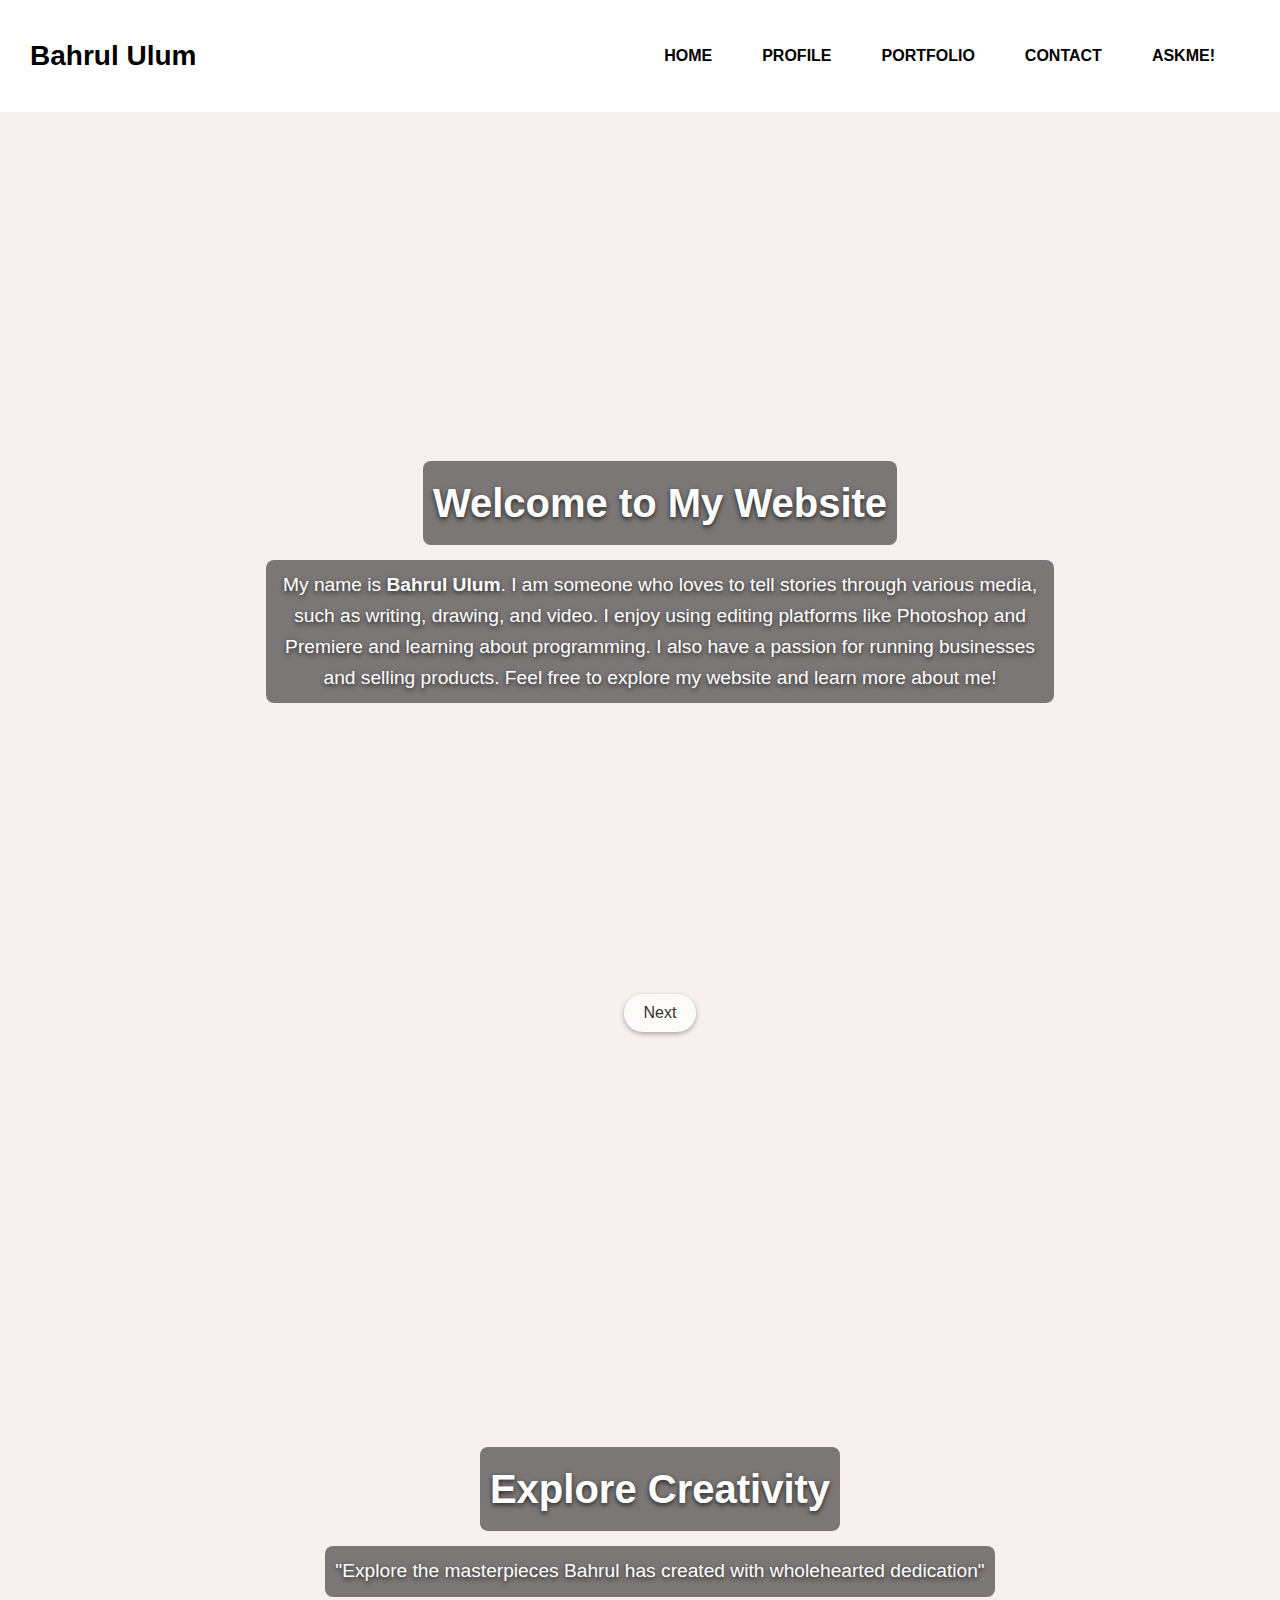
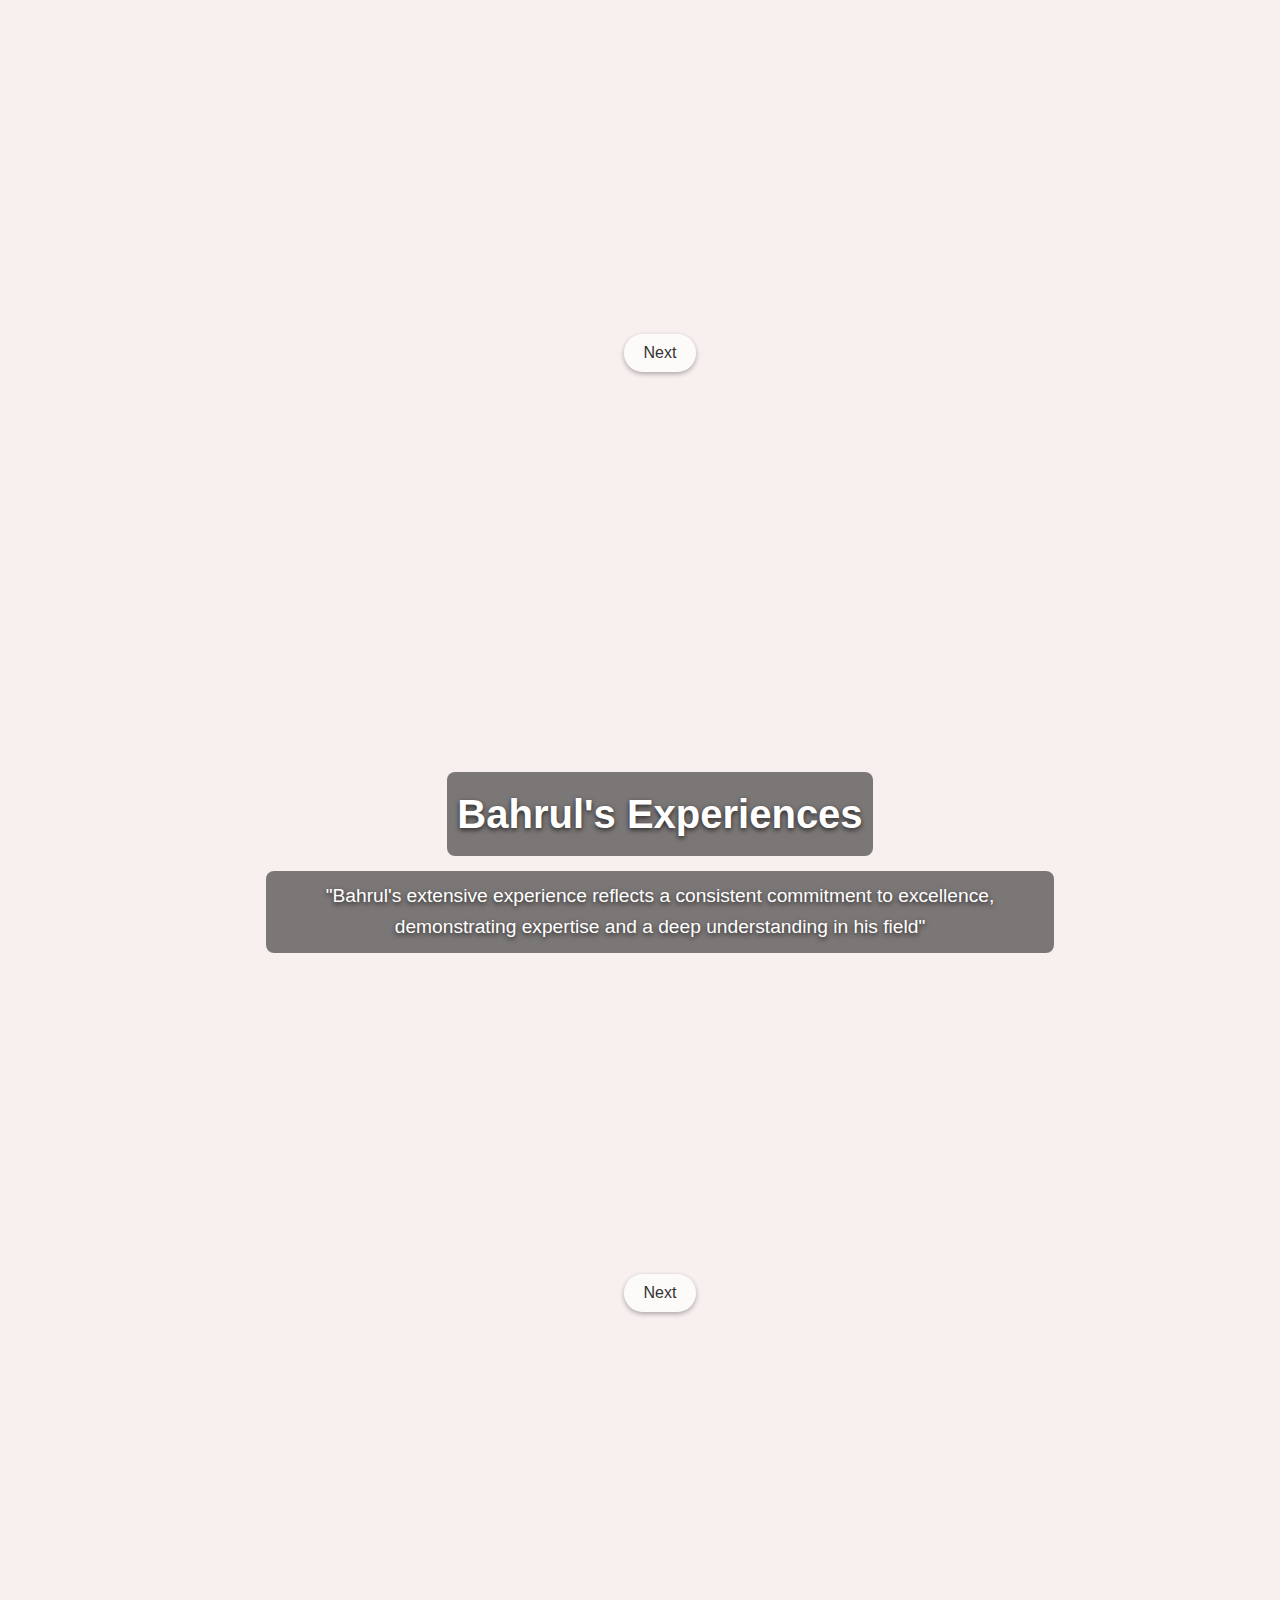
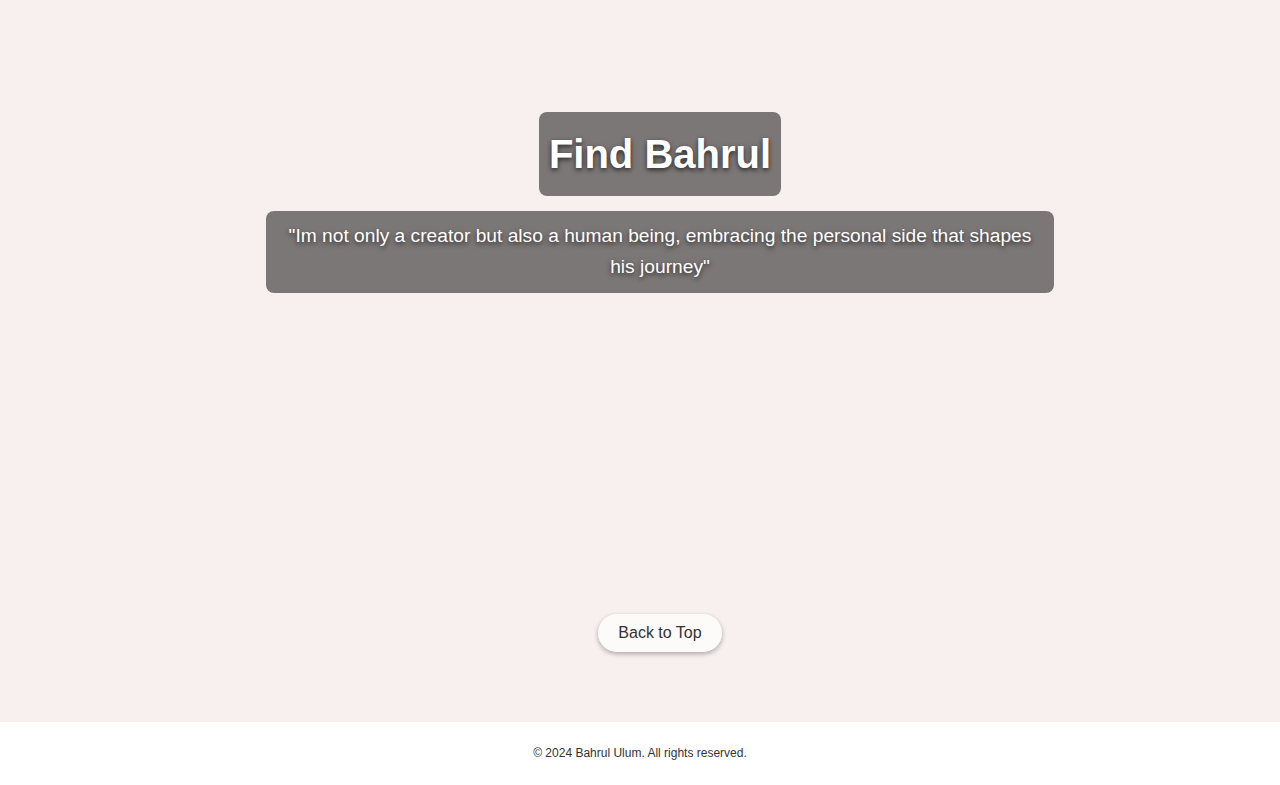
==== index.html @ dfc66810 "Add files via upload" ====
<!DOCTYPE html>
<html lang="en">
<head>
    <meta charset="UTF-8">
    <meta name="viewport" content="width=device-width, initial-scale=1.0">
    <title>Home - Bahrul</title>
    <link rel="stylesheet" href="style.css">
    <style>
        /* Tambahan CSS */
        body {
            margin: 0;
            font-family: Arial, sans-serif;
        }

        .background-section {
            height: 100vh;
            width: 100%;
            background-size: cover;
            background-position: center;
            display: flex;
            flex-direction: column;
            justify-content: center;
            align-items: center;
            color: white;
            text-shadow: 0 2px 5px rgba(0, 0, 0, 0.7);
            position: relative;
            transition: background 1s ease-in-out;
        }

        .background-section h2, 
        .background-section p {
            margin: 0;
            padding: 10px;
            background: rgba(0, 0, 0, 0.5);
            border-radius: 8px;
        }

        .background-section h2 {
            font-size: 2.5rem;
            margin-bottom: 15px;
            animation: fadeIn 2s ease-in-out;
        }

        .background-section p {
            font-size: 1.2rem;
            max-width: 60%;
            text-align: center;
            animation: fadeIn 2.5s ease-in-out;
        }

        .background-section:hover {
            transform: scale(1.02);
        }

        /* Tombol scroll */
        .scroll-button {
            position: absolute;
            bottom: 20px;
            background: rgba(255, 255, 255, 0.7);
            color: #333;
            border: none;
            border-radius: 50px;
            padding: 10px 20px;
            font-size: 1rem;
            cursor: pointer;
            box-shadow: 0 2px 5px rgba(0, 0, 0, 0.3);
            transition: background 0.3s ease;
        }

        .scroll-button:hover {
            background: #333;
            color: white;
        }

        @keyframes fadeIn {
            from {
                opacity: 0;
                transform: translateY(-20px);
            }
            to {
                opacity: 1;
                transform: translateY(0);
            }
        }
    </style>
</head>
<body>
    <header>
        <nav class="navbar">
            <div class="navbar-left">
                <h1>Bahrul Ulum</h1>
            </div>
            <div class="navbar-right">
                <ul>
                    <li><a href="home.html">Home</a></li>
                    <li><a href="profile.html">Profile</a></li>
                    <li><a href="portfolio.html">Portfolio</a></li>
                    <li><a href="contact.html">Contact</a></li>
                    <li><a href="askme.html">AskMe!</a></li>
                </ul>
            </div>
        </nav>
    </header>
    <main>
        <section class="background-section" style="background-image: url('bahan/home/home2.jpg');">
            <h2>Welcome to My Website</h2>
            <p>My name is <strong>Bahrul Ulum</strong>. I am someone who loves to tell stories through various media, such as writing, drawing, and video. I enjoy using editing platforms like Photoshop and Premiere and learning about programming. I also have a passion for running businesses and selling products. Feel free to explore my website and learn more about me!</p>
            <button class="scroll-button" onclick="scrollToNext(1)">Next</button>
        </section>
        <section class="background-section" style="background-image: url('bahan/home/home1.jpg');">
            <h2><a href="portfolio.html" style="color: white; text-decoration: none;">Explore Creativity</a></h2>
            <p>"Explore the masterpieces Bahrul has created with wholehearted dedication"</p>
            <button class="scroll-button" onclick="scrollToNext(2)">Next</button>
        </section>
        <section class="background-section" style="background-image: url('bahan/home/home3.jpg');">
            <h2><a href="profile.html" style="color: white; text-decoration: none;">Bahrul's Experiences</a></h2>
            <p>"Bahrul's extensive experience reflects a consistent commitment to excellence, demonstrating expertise and a deep understanding in his field"</p>
            <button class="scroll-button" onclick="scrollToNext(3)">Next</button>
        </section>
        <section class="background-section" style="background-image: url('bahan/home/home4.jpg');">
            <h2><a href="contact.html" style="color: white; text-decoration: none;">Find Bahrul</a></h2>
            <p>"Im not only a creator but also a human being, embracing the personal side that shapes his journey"</p>
            <button class="scroll-button" onclick="scrollToNext(0)">Back to Top</button>
        </section>
    </main>
    
    </main>
    <footer>
        <p>&copy; 2024 Bahrul Ulum. All rights reserved.</p>
    </footer>

    <script>
        // Fungsi untuk scrolling antar section
        function scrollToNext(index) {
            const sections = document.querySelectorAll('.background-section');
            if (index < sections.length) {
                sections[index].scrollIntoView({ behavior: 'smooth' });
            } else {
                sections[0].scrollIntoView({ behavior: 'smooth' });
            }
        }
    </script>
</body>
</html>
---- style.css ----
/* Global Styles */
body {
    font-family: 'Poppins', sans-serif;
    margin: 0;
    padding: 0;
    background-color: #f8efef;
    color: rgb(0, 0, 0);
    line-height: 1.6;
}

/* Link styles */
a {
    text-decoration: none;
    color: #F1C40F;
}

a:hover {
    text-decoration: underline;
}

/* Navbar Styles */
.navbar {
    display: flex;
    justify-content: space-between;
    align-items: center;
    padding: 15px 30px;
    background-color: #ffffff;
    
    position: sticky;
    top: 0;
    z-index: 1000;
}

.navbar-left h1 {
    font-size: 28px;
    font-weight: bold;
    color: black;
}

/* Horizontal Navbar */
.navbar-right ul {
    display: flex; /* Makes the list horizontal */
    list-style: none; /* Removes the bullet points */
    padding: 0;
    margin: 0;
}

.navbar-right ul li {
    margin-right: 20px; /* Space between the links */
}

.navbar-right ul li a {
    font-size: 16px;
    font-weight: 600;
    color: black;
    text-transform: uppercase;
    padding: 10px 15px;
    border-radius: 5px;
    transition: background-color 0.3s, color 0.3s;
}

.navbar-right ul li a:hover {
    background-color: #F1C40F;
    color: #2C3E50;
}

/* Home Page Styles */
.home {
    padding: 50px 20px;
    text-align: center; 
}

.home h2 {
    color: #FFD700;
    font-size: 36px;
}

.home p {
    font-size: 18px;
    color: white;
    margin: 70px 0;
}

/* Profile Page Styles */
.profile {
    max-width: 800px;
    margin: 50px auto;
    background-color: #f6efef;
    padding: 30px;
    border-radius: 10px;
    text-align: left; /* Teks tetap rata kiri untuk informasi */
}

.profile h2 {
    text-align: center; /* Memusatkan judul Curriculum Vitae */
    color: #000000;
    margin-bottom: 20px;
}

.profile .info {
    color: white;
    font-size: 18px;
    margin-bottom: 15px;
}

/* Gambar Profil */
.profile img {
    display: block;        /* Menjadikan gambar sebagai elemen blok */
    margin: 0 300px;        /* Memusatkan gambar secara horizontal */
}


.portfolio h2 {
    color: #000000;
    font-size: 36px;
}

/* Contact Page Styles */
.contact {
    max-width: 500px;
    margin: 50px Auto;
    padding: 10px;
    background-color: #f6efef;
    border-radius: 10px;
    
}

.contact h2 {
    text-align: center;
    color: #000000;
    margin-bottom: 10px;
}

.contact a {
    display: block;
    text-align: top;
    color: #000000;
    margin: 15px 0;
    font-size: 18px;
}

/* AskMe Page Styles */
.askme {
    max-width: 600px;
    margin: 50px auto;
    padding: 30px;
    background-color: #ffffff;
    border-radius: 10px;
    box-shadow: 0 4px 10px rgba(0, 0, 0, 0.3);
}

.askme h2 {
    text-align: center;
    color: #000000;
    margin-bottom: 20px;
}

.askme form {
    display: flex;
    flex-direction: column;
    gap: 20px;
}

.askme input,
.askme textarea {
    padding: 15px;
    font-size: 16px;
    border: 2px solid #2C3E50;
    border-radius: 5px;
}

.askme input[type="submit"] {
    background-color: #ffffff;
    color: #2C3E50;
    cursor: pointer;
    border: none;
    padding: 15px;
    font-size: 18px;
    transition: background-color 0.3s, color 0.3s;
}

.askme input[type="submit"]:hover {
    background-color: #8E44AD;
    color: white;
}

/* Style untuk setiap section dengan background */
.background-section {
    height: 100vh; /* Setiap section memenuhi tinggi layar */
    background-size: cover; /* Gambar menyesuaikan ukuran */
    background-position: center; /* Fokus pada tengah gambar */
    background-repeat: no-repeat; /* Jangan ulangi gambar */
    display: flex;
    flex-direction: column;
    justify-content: center; /* Posisikan teks di tengah vertikal */
    align-items: center; /* Posisikan teks di tengah horizontal */
    color: white; /* Warna teks putih agar kontras */
    text-shadow: 2px 2px 4px rgba(0, 0, 0, 0.8); /* Tambahkan efek bayangan pada teks */
    padding: 20px;
    text-align: center;
}

.background-section h2 {
    font-size: 2.5rem;
    margin-bottom: 1rem;
}

.background-section p {
    font-size: 1.2rem;
    max-width: 800px; /* Batasi lebar teks agar rapi */
    margin: 0 auto;
}

.background-section h2 a:hover {
    color: #ffd700; /* Warna kuning keemasan */
    text-shadow: 0 0 30px rgba(0, 64, 255, 0.8);
}

/* Photoshop Folder Button */
.folder {
    display: inline-block;
    position: relative;
    width: 200px; /* Ukuran tombol tetap */
    height: 200px;
    margin: 20px;
    padding: 20px;
    background-color: #f0f0f0;
    border: 2px solid #ccc;
    border-radius: 8px;
    text-align: center;
    overflow: hidden; /* Menyembunyikan elemen yang keluar */
    transition: transform 0.3s;
    cursor: pointer;
}

.folder img {
    width: 100%;
    height: 100%;
    object-fit: cover; /* Mengisi seluruh tombol */
    opacity: 0.7;
}

.folder p {
    position: absolute;
    top: 40%;
    left: 50%;
    transform: translate(-50%, -50%);
    font-size: 18px;
    font-weight: bold;
    color: #fff;
    text-shadow: 2px 2px 4px rgba(0, 0, 0, 0.6); /* Efek bayangan untuk teks */
    transition: color 0.3s, background-color 0.3s;
    padding: 5px 10px;
}

/* Efek Hover pada Teks */
.folder p:hover {
    background-color: rgba(0, 0, 0, 0.8); /* Latar belakang teks berubah saat hover */
    color: #2C3E50; /* Warna teks berubah menjadi gelap */
}
footer {
    position: fixed; /* Memastikan footer tetap di posisi bawah */
    left: 0; /* Posisi di kiri */
    bottom: 0; /* Posisi di bawah */
    width: 100%; /* Lebar penuh */
    background-color: #ffffff; /* Background putih untuk footer */
    text-align: left; /* Teks rata kiri */
    padding: 10px 20px; /* Padding sekitar teks */
    font-size: 14px; /* Ukuran font */
    color: #333; /* Warna teks */
    z-index: 9999; /* Menjaga footer di atas konten lain */
}
footer {
    text-align: center;
    margin: 0;
    padding: 10px 0; /* Mengurangi padding pada footer */
    font-size: 12px; /* Menurunkan ukuran font */
    background-color: #fff; /* Pastikan background footer tetap putih */
    position: relative;
    bottom: 0;
    width: 100%;
}
footer {
    text-align: center;
    margin-top: 50px; /* Memberikan jarak yang lebih banyak antara footer dan konten lainnya */
    padding: 10px 0; /* Padding footer agar lebih kompak */
    font-size: 12px; /* Ukuran font lebih kecil */
    background-color: #fff; /* Warna latar belakang putih */
    width: 100%;
}
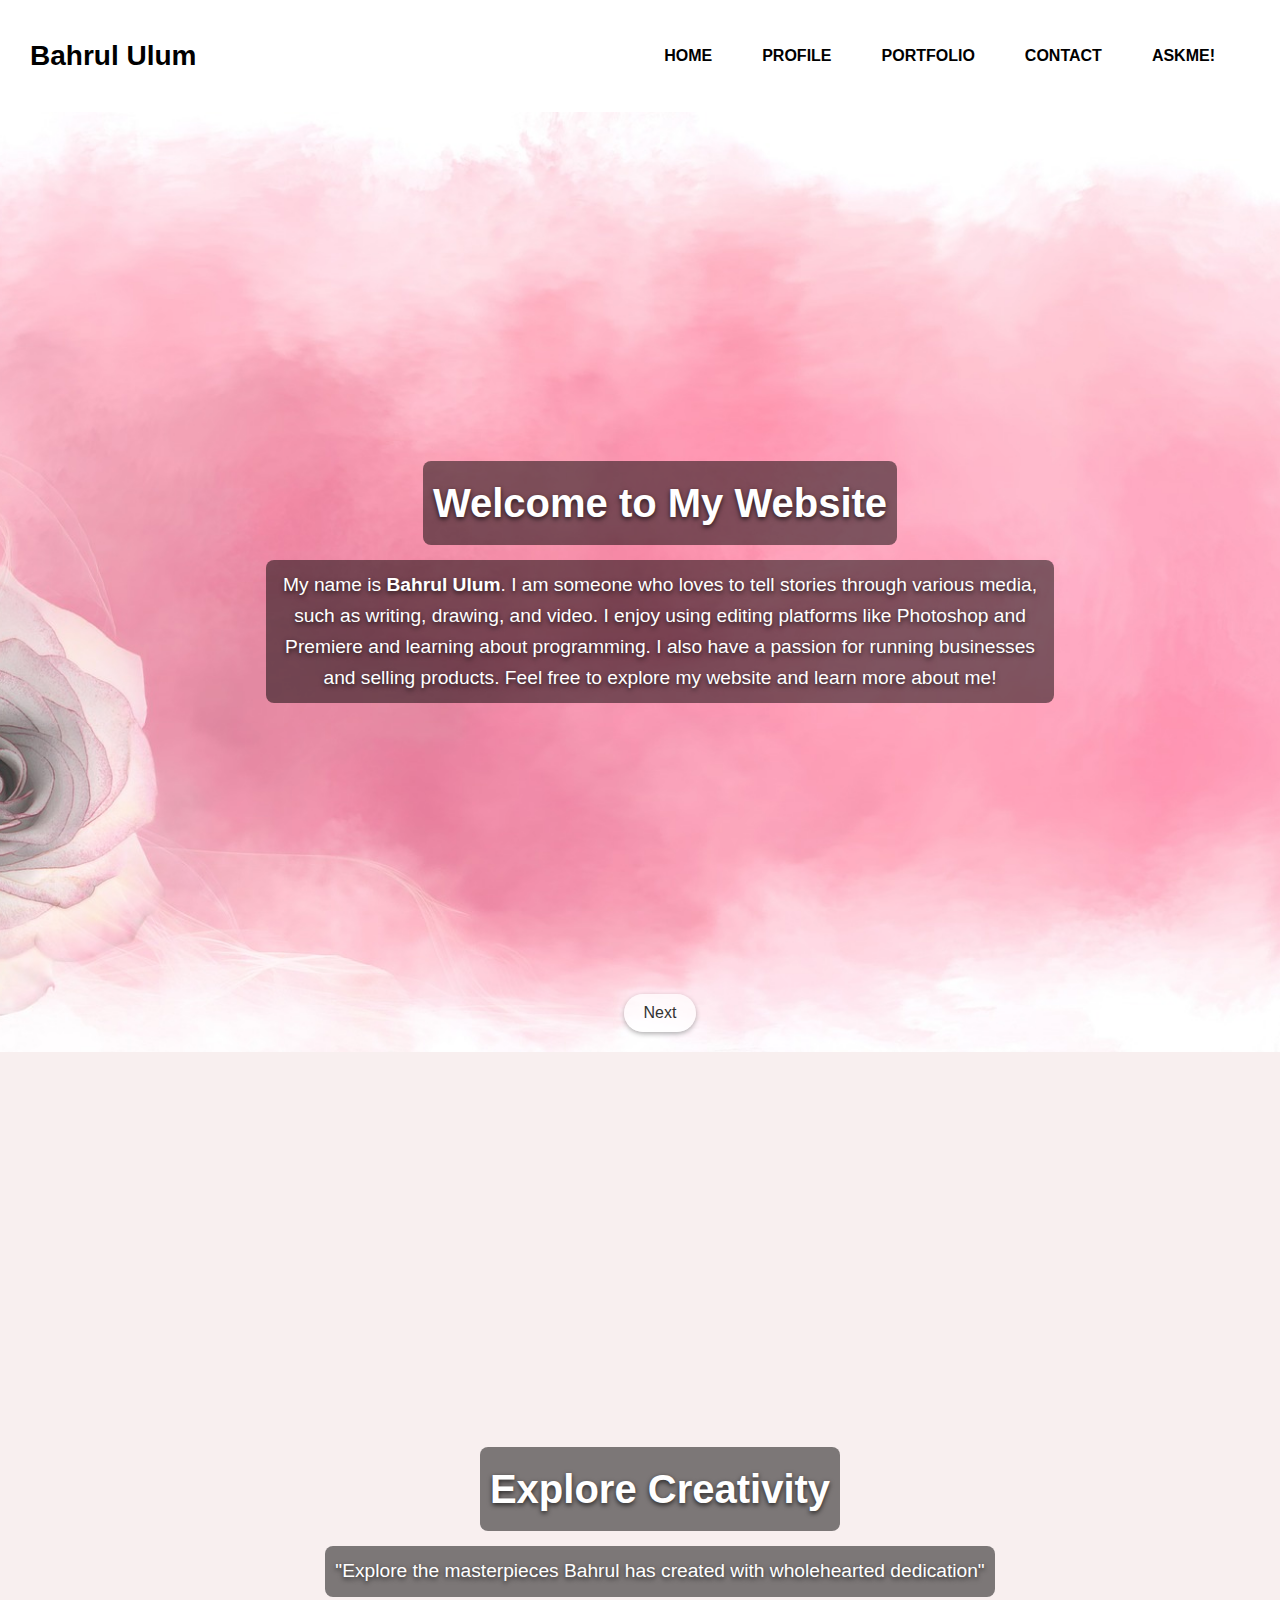
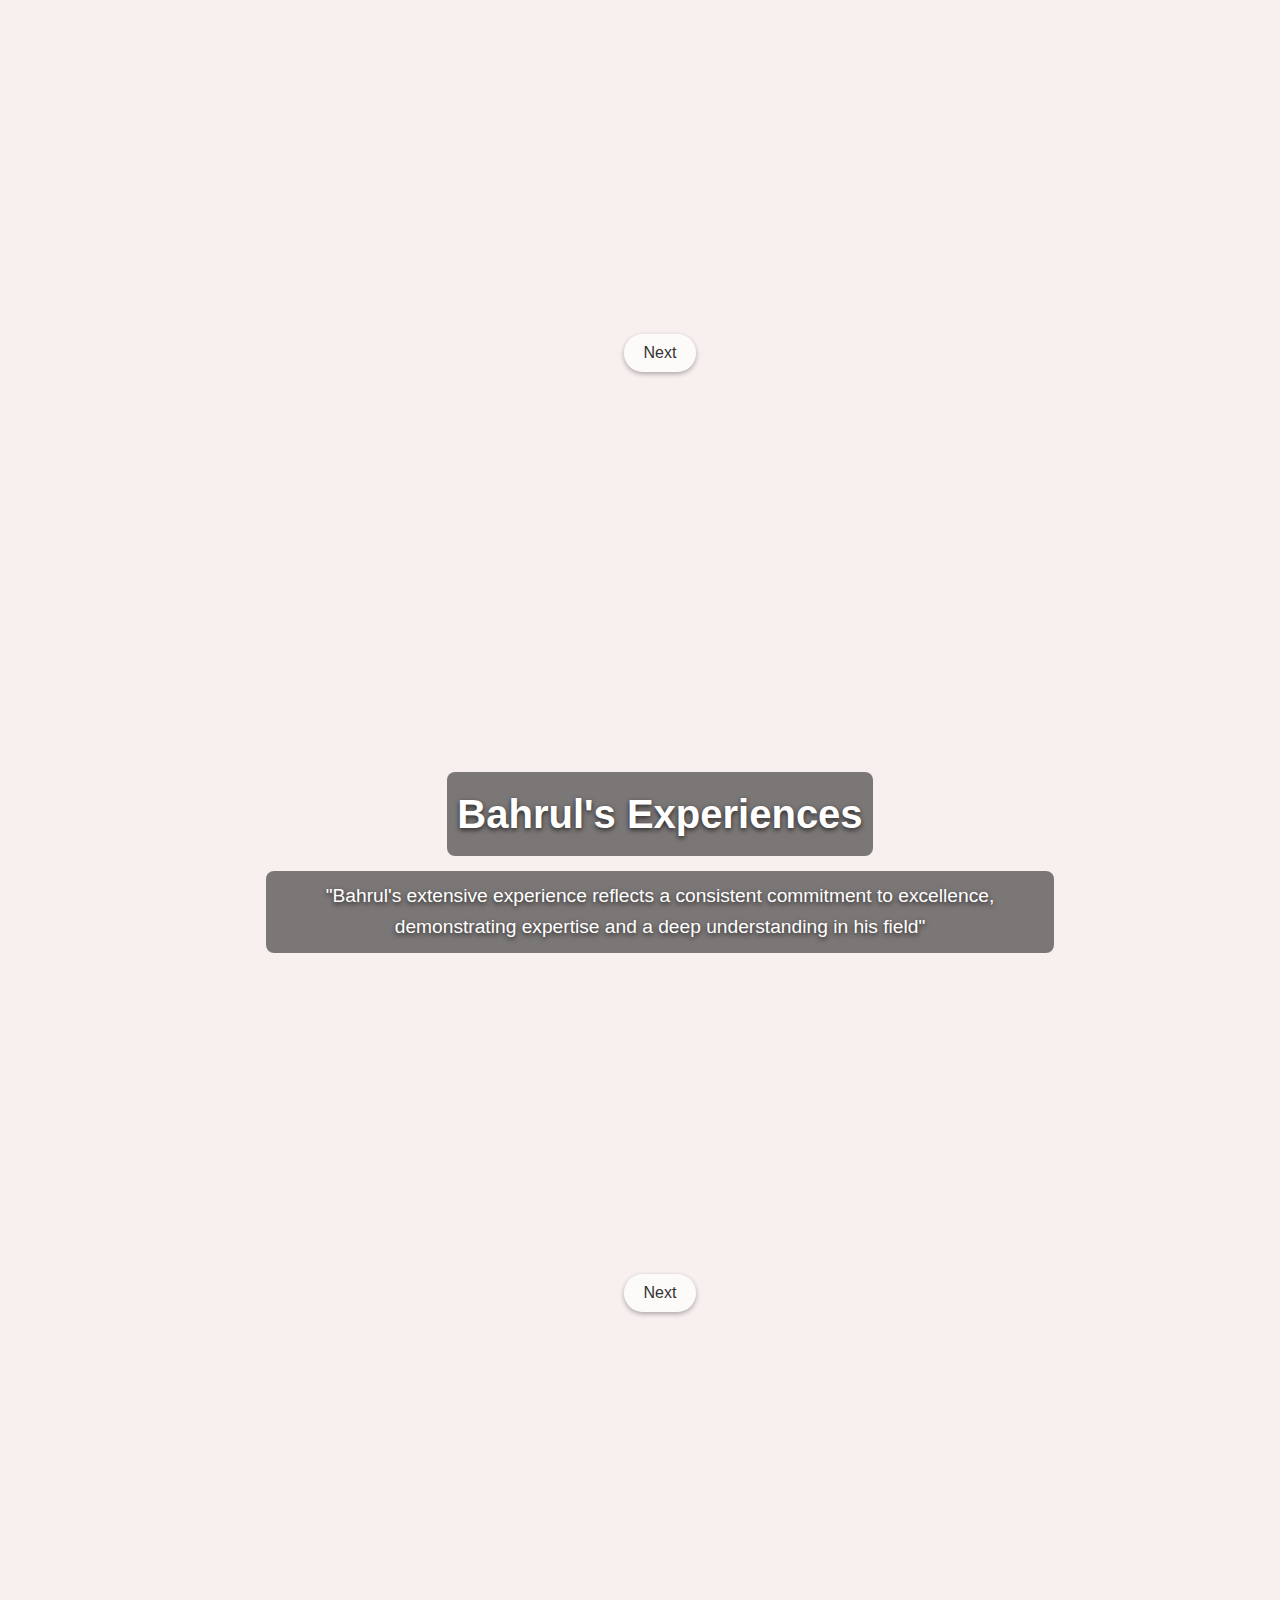
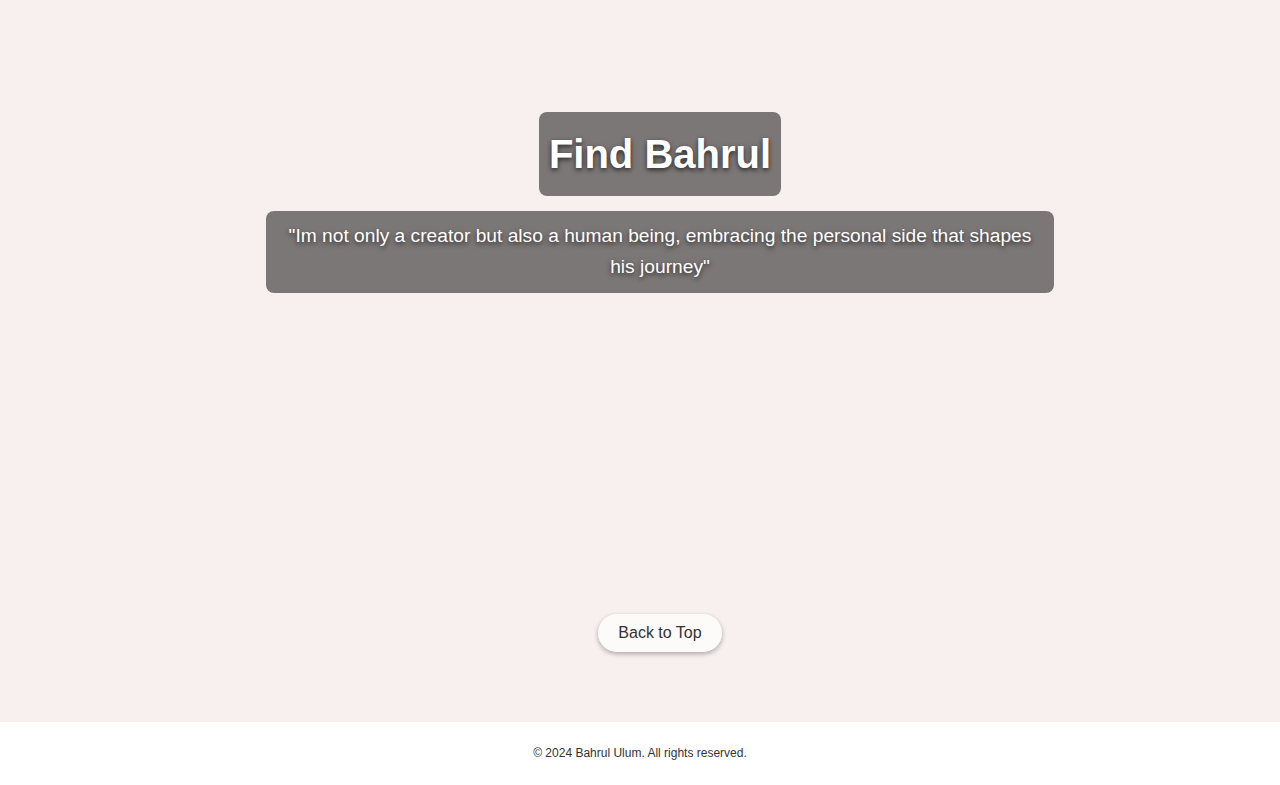
==== commit 635db895: "Initial commit" ====
--- a/index.html
+++ b/index.html
@@ -1,144 +1,144 @@
-<!DOCTYPE html>
-<html lang="en">
-<head>
-    <meta charset="UTF-8">
-    <meta name="viewport" content="width=device-width, initial-scale=1.0">
-    <title>Home - Bahrul</title>
-    <link rel="stylesheet" href="style.css">
-    <style>
-        /* Tambahan CSS */
-        body {
-            margin: 0;
-            font-family: Arial, sans-serif;
-        }
-
-        .background-section {
-            height: 100vh;
-            width: 100%;
-            background-size: cover;
-            background-position: center;
-            display: flex;
-            flex-direction: column;
-            justify-content: center;
-            align-items: center;
-            color: white;
-            text-shadow: 0 2px 5px rgba(0, 0, 0, 0.7);
-            position: relative;
-            transition: background 1s ease-in-out;
-        }
-
-        .background-section h2, 
-        .background-section p {
-            margin: 0;
-            padding: 10px;
-            background: rgba(0, 0, 0, 0.5);
-            border-radius: 8px;
-        }
-
-        .background-section h2 {
-            font-size: 2.5rem;
-            margin-bottom: 15px;
-            animation: fadeIn 2s ease-in-out;
-        }
-
-        .background-section p {
-            font-size: 1.2rem;
-            max-width: 60%;
-            text-align: center;
-            animation: fadeIn 2.5s ease-in-out;
-        }
-
-        .background-section:hover {
-            transform: scale(1.02);
-        }
-
-        /* Tombol scroll */
-        .scroll-button {
-            position: absolute;
-            bottom: 20px;
-            background: rgba(255, 255, 255, 0.7);
-            color: #333;
-            border: none;
-            border-radius: 50px;
-            padding: 10px 20px;
-            font-size: 1rem;
-            cursor: pointer;
-            box-shadow: 0 2px 5px rgba(0, 0, 0, 0.3);
-            transition: background 0.3s ease;
-        }
-
-        .scroll-button:hover {
-            background: #333;
-            color: white;
-        }
-
-        @keyframes fadeIn {
-            from {
-                opacity: 0;
-                transform: translateY(-20px);
-            }
-            to {
-                opacity: 1;
-                transform: translateY(0);
-            }
-        }
-    </style>
-</head>
-<body>
-    <header>
-        <nav class="navbar">
-            <div class="navbar-left">
-                <h1>Bahrul Ulum</h1>
-            </div>
-            <div class="navbar-right">
-                <ul>
-                    <li><a href="home.html">Home</a></li>
-                    <li><a href="profile.html">Profile</a></li>
-                    <li><a href="portfolio.html">Portfolio</a></li>
-                    <li><a href="contact.html">Contact</a></li>
-                    <li><a href="askme.html">AskMe!</a></li>
-                </ul>
-            </div>
-        </nav>
-    </header>
-    <main>
-        <section class="background-section" style="background-image: url('bahan/home/home2.jpg');">
-            <h2>Welcome to My Website</h2>
-            <p>My name is <strong>Bahrul Ulum</strong>. I am someone who loves to tell stories through various media, such as writing, drawing, and video. I enjoy using editing platforms like Photoshop and Premiere and learning about programming. I also have a passion for running businesses and selling products. Feel free to explore my website and learn more about me!</p>
-            <button class="scroll-button" onclick="scrollToNext(1)">Next</button>
-        </section>
-        <section class="background-section" style="background-image: url('bahan/home/home1.jpg');">
-            <h2><a href="portfolio.html" style="color: white; text-decoration: none;">Explore Creativity</a></h2>
-            <p>"Explore the masterpieces Bahrul has created with wholehearted dedication"</p>
-            <button class="scroll-button" onclick="scrollToNext(2)">Next</button>
-        </section>
-        <section class="background-section" style="background-image: url('bahan/home/home3.jpg');">
-            <h2><a href="profile.html" style="color: white; text-decoration: none;">Bahrul's Experiences</a></h2>
-            <p>"Bahrul's extensive experience reflects a consistent commitment to excellence, demonstrating expertise and a deep understanding in his field"</p>
-            <button class="scroll-button" onclick="scrollToNext(3)">Next</button>
-        </section>
-        <section class="background-section" style="background-image: url('bahan/home/home4.jpg');">
-            <h2><a href="contact.html" style="color: white; text-decoration: none;">Find Bahrul</a></h2>
-            <p>"Im not only a creator but also a human being, embracing the personal side that shapes his journey"</p>
-            <button class="scroll-button" onclick="scrollToNext(0)">Back to Top</button>
-        </section>
-    </main>
-    
-    </main>
-    <footer>
-        <p>&copy; 2024 Bahrul Ulum. All rights reserved.</p>
-    </footer>
-
-    <script>
-        // Fungsi untuk scrolling antar section
-        function scrollToNext(index) {
-            const sections = document.querySelectorAll('.background-section');
-            if (index < sections.length) {
-                sections[index].scrollIntoView({ behavior: 'smooth' });
-            } else {
-                sections[0].scrollIntoView({ behavior: 'smooth' });
-            }
-        }
-    </script>
-</body>
-</html>
+<!DOCTYPE html>
+<html lang="en">
+<head>
+    <meta charset="UTF-8">
+    <meta name="viewport" content="width=device-width, initial-scale=1.0">
+    <title>Home - Bahrul</title>
+    <link rel="stylesheet" href="style.css">
+    <style>
+        /* Tambahan CSS */
+        body {
+            margin: 0;
+            font-family: Arial, sans-serif;
+        }
+
+        .background-section {
+            height: 100vh;
+            width: 100%;
+            background-size: cover;
+            background-position: center;
+            display: flex;
+            flex-direction: column;
+            justify-content: center;
+            align-items: center;
+            color: white;
+            text-shadow: 0 2px 5px rgba(0, 0, 0, 0.7);
+            position: relative;
+            transition: background 1s ease-in-out;
+        }
+
+        .background-section h2, 
+        .background-section p {
+            margin: 0;
+            padding: 10px;
+            background: rgba(0, 0, 0, 0.5);
+            border-radius: 8px;
+        }
+
+        .background-section h2 {
+            font-size: 2.5rem;
+            margin-bottom: 15px;
+            animation: fadeIn 2s ease-in-out;
+        }
+
+        .background-section p {
+            font-size: 1.2rem;
+            max-width: 60%;
+            text-align: center;
+            animation: fadeIn 2.5s ease-in-out;
+        }
+
+        .background-section:hover {
+            transform: scale(1.02);
+        }
+
+        /* Tombol scroll */
+        .scroll-button {
+            position: absolute;
+            bottom: 20px;
+            background: rgba(255, 255, 255, 0.7);
+            color: #333;
+            border: none;
+            border-radius: 50px;
+            padding: 10px 20px;
+            font-size: 1rem;
+            cursor: pointer;
+            box-shadow: 0 2px 5px rgba(0, 0, 0, 0.3);
+            transition: background 0.3s ease;
+        }
+
+        .scroll-button:hover {
+            background: #333;
+            color: white;
+        }
+
+        @keyframes fadeIn {
+            from {
+                opacity: 0;
+                transform: translateY(-20px);
+            }
+            to {
+                opacity: 1;
+                transform: translateY(0);
+            }
+        }
+    </style>
+</head>
+<body>
+    <header>
+        <nav class="navbar">
+            <div class="navbar-left">
+                <h1>Bahrul Ulum</h1>
+            </div>
+            <div class="navbar-right">
+                <ul>
+                    <li><a href="home.html">Home</a></li>
+                    <li><a href="profile.html">Profile</a></li>
+                    <li><a href="portfolio.html">Portfolio</a></li>
+                    <li><a href="contact.html">Contact</a></li>
+                    <li><a href="askme.html">AskMe!</a></li>
+                </ul>
+            </div>
+        </nav>
+    </header>
+    <main>
+        <section class="background-section" style="background-image: url('bahan/home/home2.jpg');">
+            <h2>Welcome to My Website</h2>
+            <p>My name is <strong>Bahrul Ulum</strong>. I am someone who loves to tell stories through various media, such as writing, drawing, and video. I enjoy using editing platforms like Photoshop and Premiere and learning about programming. I also have a passion for running businesses and selling products. Feel free to explore my website and learn more about me!</p>
+            <button class="scroll-button" onclick="scrollToNext(1)">Next</button>
+        </section>
+        <section class="background-section" style="background-image: url('bahan/home/home1.jpg');">
+            <h2><a href="portfolio.html" style="color: white; text-decoration: none;">Explore Creativity</a></h2>
+            <p>"Explore the masterpieces Bahrul has created with wholehearted dedication"</p>
+            <button class="scroll-button" onclick="scrollToNext(2)">Next</button>
+        </section>
+        <section class="background-section" style="background-image: url('bahan/home/home3.jpg');">
+            <h2><a href="profile.html" style="color: white; text-decoration: none;">Bahrul's Experiences</a></h2>
+            <p>"Bahrul's extensive experience reflects a consistent commitment to excellence, demonstrating expertise and a deep understanding in his field"</p>
+            <button class="scroll-button" onclick="scrollToNext(3)">Next</button>
+        </section>
+        <section class="background-section" style="background-image: url('bahan/home/home4.jpg');">
+            <h2><a href="contact.html" style="color: white; text-decoration: none;">Find Bahrul</a></h2>
+            <p>"Im not only a creator but also a human being, embracing the personal side that shapes his journey"</p>
+            <button class="scroll-button" onclick="scrollToNext(0)">Back to Top</button>
+        </section>
+    </main>
+    
+    </main>
+    <footer>
+        <p>&copy; 2024 Bahrul Ulum. All rights reserved.</p>
+    </footer>
+
+    <script>
+        // Fungsi untuk scrolling antar section
+        function scrollToNext(index) {
+            const sections = document.querySelectorAll('.background-section');
+            if (index < sections.length) {
+                sections[index].scrollIntoView({ behavior: 'smooth' });
+            } else {
+                sections[0].scrollIntoView({ behavior: 'smooth' });
+            }
+        }
+    </script>
+</body>
+</html>
--- a/style.css
+++ b/style.css
@@ -1,291 +1,291 @@
-/* Global Styles */
-body {
-    font-family: 'Poppins', sans-serif;
-    margin: 0;
-    padding: 0;
-    background-color: #f8efef;
-    color: rgb(0, 0, 0);
-    line-height: 1.6;
-}
-
-/* Link styles */
-a {
-    text-decoration: none;
-    color: #F1C40F;
-}
-
-a:hover {
-    text-decoration: underline;
-}
-
-/* Navbar Styles */
-.navbar {
-    display: flex;
-    justify-content: space-between;
-    align-items: center;
-    padding: 15px 30px;
-    background-color: #ffffff;
-    
-    position: sticky;
-    top: 0;
-    z-index: 1000;
-}
-
-.navbar-left h1 {
-    font-size: 28px;
-    font-weight: bold;
-    color: black;
-}
-
-/* Horizontal Navbar */
-.navbar-right ul {
-    display: flex; /* Makes the list horizontal */
-    list-style: none; /* Removes the bullet points */
-    padding: 0;
-    margin: 0;
-}
-
-.navbar-right ul li {
-    margin-right: 20px; /* Space between the links */
-}
-
-.navbar-right ul li a {
-    font-size: 16px;
-    font-weight: 600;
-    color: black;
-    text-transform: uppercase;
-    padding: 10px 15px;
-    border-radius: 5px;
-    transition: background-color 0.3s, color 0.3s;
-}
-
-.navbar-right ul li a:hover {
-    background-color: #F1C40F;
-    color: #2C3E50;
-}
-
-/* Home Page Styles */
-.home {
-    padding: 50px 20px;
-    text-align: center; 
-}
-
-.home h2 {
-    color: #FFD700;
-    font-size: 36px;
-}
-
-.home p {
-    font-size: 18px;
-    color: white;
-    margin: 70px 0;
-}
-
-/* Profile Page Styles */
-.profile {
-    max-width: 800px;
-    margin: 50px auto;
-    background-color: #f6efef;
-    padding: 30px;
-    border-radius: 10px;
-    text-align: left; /* Teks tetap rata kiri untuk informasi */
-}
-
-.profile h2 {
-    text-align: center; /* Memusatkan judul Curriculum Vitae */
-    color: #000000;
-    margin-bottom: 20px;
-}
-
-.profile .info {
-    color: white;
-    font-size: 18px;
-    margin-bottom: 15px;
-}
-
-/* Gambar Profil */
-.profile img {
-    display: block;        /* Menjadikan gambar sebagai elemen blok */
-    margin: 0 300px;        /* Memusatkan gambar secara horizontal */
-}
-
-
-.portfolio h2 {
-    color: #000000;
-    font-size: 36px;
-}
-
-/* Contact Page Styles */
-.contact {
-    max-width: 500px;
-    margin: 50px Auto;
-    padding: 10px;
-    background-color: #f6efef;
-    border-radius: 10px;
-    
-}
-
-.contact h2 {
-    text-align: center;
-    color: #000000;
-    margin-bottom: 10px;
-}
-
-.contact a {
-    display: block;
-    text-align: top;
-    color: #000000;
-    margin: 15px 0;
-    font-size: 18px;
-}
-
-/* AskMe Page Styles */
-.askme {
-    max-width: 600px;
-    margin: 50px auto;
-    padding: 30px;
-    background-color: #ffffff;
-    border-radius: 10px;
-    box-shadow: 0 4px 10px rgba(0, 0, 0, 0.3);
-}
-
-.askme h2 {
-    text-align: center;
-    color: #000000;
-    margin-bottom: 20px;
-}
-
-.askme form {
-    display: flex;
-    flex-direction: column;
-    gap: 20px;
-}
-
-.askme input,
-.askme textarea {
-    padding: 15px;
-    font-size: 16px;
-    border: 2px solid #2C3E50;
-    border-radius: 5px;
-}
-
-.askme input[type="submit"] {
-    background-color: #ffffff;
-    color: #2C3E50;
-    cursor: pointer;
-    border: none;
-    padding: 15px;
-    font-size: 18px;
-    transition: background-color 0.3s, color 0.3s;
-}
-
-.askme input[type="submit"]:hover {
-    background-color: #8E44AD;
-    color: white;
-}
-
-/* Style untuk setiap section dengan background */
-.background-section {
-    height: 100vh; /* Setiap section memenuhi tinggi layar */
-    background-size: cover; /* Gambar menyesuaikan ukuran */
-    background-position: center; /* Fokus pada tengah gambar */
-    background-repeat: no-repeat; /* Jangan ulangi gambar */
-    display: flex;
-    flex-direction: column;
-    justify-content: center; /* Posisikan teks di tengah vertikal */
-    align-items: center; /* Posisikan teks di tengah horizontal */
-    color: white; /* Warna teks putih agar kontras */
-    text-shadow: 2px 2px 4px rgba(0, 0, 0, 0.8); /* Tambahkan efek bayangan pada teks */
-    padding: 20px;
-    text-align: center;
-}
-
-.background-section h2 {
-    font-size: 2.5rem;
-    margin-bottom: 1rem;
-}
-
-.background-section p {
-    font-size: 1.2rem;
-    max-width: 800px; /* Batasi lebar teks agar rapi */
-    margin: 0 auto;
-}
-
-.background-section h2 a:hover {
-    color: #ffd700; /* Warna kuning keemasan */
-    text-shadow: 0 0 30px rgba(0, 64, 255, 0.8);
-}
-
-/* Photoshop Folder Button */
-.folder {
-    display: inline-block;
-    position: relative;
-    width: 200px; /* Ukuran tombol tetap */
-    height: 200px;
-    margin: 20px;
-    padding: 20px;
-    background-color: #f0f0f0;
-    border: 2px solid #ccc;
-    border-radius: 8px;
-    text-align: center;
-    overflow: hidden; /* Menyembunyikan elemen yang keluar */
-    transition: transform 0.3s;
-    cursor: pointer;
-}
-
-.folder img {
-    width: 100%;
-    height: 100%;
-    object-fit: cover; /* Mengisi seluruh tombol */
-    opacity: 0.7;
-}
-
-.folder p {
-    position: absolute;
-    top: 40%;
-    left: 50%;
-    transform: translate(-50%, -50%);
-    font-size: 18px;
-    font-weight: bold;
-    color: #fff;
-    text-shadow: 2px 2px 4px rgba(0, 0, 0, 0.6); /* Efek bayangan untuk teks */
-    transition: color 0.3s, background-color 0.3s;
-    padding: 5px 10px;
-}
-
-/* Efek Hover pada Teks */
-.folder p:hover {
-    background-color: rgba(0, 0, 0, 0.8); /* Latar belakang teks berubah saat hover */
-    color: #2C3E50; /* Warna teks berubah menjadi gelap */
-}
-footer {
-    position: fixed; /* Memastikan footer tetap di posisi bawah */
-    left: 0; /* Posisi di kiri */
-    bottom: 0; /* Posisi di bawah */
-    width: 100%; /* Lebar penuh */
-    background-color: #ffffff; /* Background putih untuk footer */
-    text-align: left; /* Teks rata kiri */
-    padding: 10px 20px; /* Padding sekitar teks */
-    font-size: 14px; /* Ukuran font */
-    color: #333; /* Warna teks */
-    z-index: 9999; /* Menjaga footer di atas konten lain */
-}
-footer {
-    text-align: center;
-    margin: 0;
-    padding: 10px 0; /* Mengurangi padding pada footer */
-    font-size: 12px; /* Menurunkan ukuran font */
-    background-color: #fff; /* Pastikan background footer tetap putih */
-    position: relative;
-    bottom: 0;
-    width: 100%;
-}
-footer {
-    text-align: center;
-    margin-top: 50px; /* Memberikan jarak yang lebih banyak antara footer dan konten lainnya */
-    padding: 10px 0; /* Padding footer agar lebih kompak */
-    font-size: 12px; /* Ukuran font lebih kecil */
-    background-color: #fff; /* Warna latar belakang putih */
-    width: 100%;
-}
-
+/* Global Styles */
+body {
+    font-family: 'Poppins', sans-serif;
+    margin: 0;
+    padding: 0;
+    background-color: #f8efef;
+    color: rgb(0, 0, 0);
+    line-height: 1.6;
+}
+
+/* Link styles */
+a {
+    text-decoration: none;
+    color: #F1C40F;
+}
+
+a:hover {
+    text-decoration: underline;
+}
+
+/* Navbar Styles */
+.navbar {
+    display: flex;
+    justify-content: space-between;
+    align-items: center;
+    padding: 15px 30px;
+    background-color: #ffffff;
+    
+    position: sticky;
+    top: 0;
+    z-index: 1000;
+}
+
+.navbar-left h1 {
+    font-size: 28px;
+    font-weight: bold;
+    color: black;
+}
+
+/* Horizontal Navbar */
+.navbar-right ul {
+    display: flex; /* Makes the list horizontal */
+    list-style: none; /* Removes the bullet points */
+    padding: 0;
+    margin: 0;
+}
+
+.navbar-right ul li {
+    margin-right: 20px; /* Space between the links */
+}
+
+.navbar-right ul li a {
+    font-size: 16px;
+    font-weight: 600;
+    color: black;
+    text-transform: uppercase;
+    padding: 10px 15px;
+    border-radius: 5px;
+    transition: background-color 0.3s, color 0.3s;
+}
+
+.navbar-right ul li a:hover {
+    background-color: #F1C40F;
+    color: #2C3E50;
+}
+
+/* Home Page Styles */
+.home {
+    padding: 50px 20px;
+    text-align: center; 
+}
+
+.home h2 {
+    color: #FFD700;
+    font-size: 36px;
+}
+
+.home p {
+    font-size: 18px;
+    color: white;
+    margin: 70px 0;
+}
+
+/* Profile Page Styles */
+.profile {
+    max-width: 800px;
+    margin: 50px auto;
+    background-color: #f6efef;
+    padding: 30px;
+    border-radius: 10px;
+    text-align: left; /* Teks tetap rata kiri untuk informasi */
+}
+
+.profile h2 {
+    text-align: center; /* Memusatkan judul Curriculum Vitae */
+    color: #000000;
+    margin-bottom: 20px;
+}
+
+.profile .info {
+    color: white;
+    font-size: 18px;
+    margin-bottom: 15px;
+}
+
+/* Gambar Profil */
+.profile img {
+    display: block;        /* Menjadikan gambar sebagai elemen blok */
+    margin: 0 300px;        /* Memusatkan gambar secara horizontal */
+}
+
+
+.portfolio h2 {
+    color: #000000;
+    font-size: 36px;
+}
+
+/* Contact Page Styles */
+.contact {
+    max-width: 500px;
+    margin: 50px Auto;
+    padding: 10px;
+    background-color: #f6efef;
+    border-radius: 10px;
+    
+}
+
+.contact h2 {
+    text-align: center;
+    color: #000000;
+    margin-bottom: 10px;
+}
+
+.contact a {
+    display: block;
+    text-align: top;
+    color: #000000;
+    margin: 15px 0;
+    font-size: 18px;
+}
+
+/* AskMe Page Styles */
+.askme {
+    max-width: 600px;
+    margin: 50px auto;
+    padding: 30px;
+    background-color: #ffffff;
+    border-radius: 10px;
+    box-shadow: 0 4px 10px rgba(0, 0, 0, 0.3);
+}
+
+.askme h2 {
+    text-align: center;
+    color: #000000;
+    margin-bottom: 20px;
+}
+
+.askme form {
+    display: flex;
+    flex-direction: column;
+    gap: 20px;
+}
+
+.askme input,
+.askme textarea {
+    padding: 15px;
+    font-size: 16px;
+    border: 2px solid #2C3E50;
+    border-radius: 5px;
+}
+
+.askme input[type="submit"] {
+    background-color: #ffffff;
+    color: #2C3E50;
+    cursor: pointer;
+    border: none;
+    padding: 15px;
+    font-size: 18px;
+    transition: background-color 0.3s, color 0.3s;
+}
+
+.askme input[type="submit"]:hover {
+    background-color: #8E44AD;
+    color: white;
+}
+
+/* Style untuk setiap section dengan background */
+.background-section {
+    height: 100vh; /* Setiap section memenuhi tinggi layar */
+    background-size: cover; /* Gambar menyesuaikan ukuran */
+    background-position: center; /* Fokus pada tengah gambar */
+    background-repeat: no-repeat; /* Jangan ulangi gambar */
+    display: flex;
+    flex-direction: column;
+    justify-content: center; /* Posisikan teks di tengah vertikal */
+    align-items: center; /* Posisikan teks di tengah horizontal */
+    color: white; /* Warna teks putih agar kontras */
+    text-shadow: 2px 2px 4px rgba(0, 0, 0, 0.8); /* Tambahkan efek bayangan pada teks */
+    padding: 20px;
+    text-align: center;
+}
+
+.background-section h2 {
+    font-size: 2.5rem;
+    margin-bottom: 1rem;
+}
+
+.background-section p {
+    font-size: 1.2rem;
+    max-width: 800px; /* Batasi lebar teks agar rapi */
+    margin: 0 auto;
+}
+
+.background-section h2 a:hover {
+    color: #ffd700; /* Warna kuning keemasan */
+    text-shadow: 0 0 30px rgba(0, 64, 255, 0.8);
+}
+
+/* Photoshop Folder Button */
+.folder {
+    display: inline-block;
+    position: relative;
+    width: 200px; /* Ukuran tombol tetap */
+    height: 200px;
+    margin: 20px;
+    padding: 20px;
+    background-color: #f0f0f0;
+    border: 2px solid #ccc;
+    border-radius: 8px;
+    text-align: center;
+    overflow: hidden; /* Menyembunyikan elemen yang keluar */
+    transition: transform 0.3s;
+    cursor: pointer;
+}
+
+.folder img {
+    width: 100%;
+    height: 100%;
+    object-fit: cover; /* Mengisi seluruh tombol */
+    opacity: 0.7;
+}
+
+.folder p {
+    position: absolute;
+    top: 40%;
+    left: 50%;
+    transform: translate(-50%, -50%);
+    font-size: 18px;
+    font-weight: bold;
+    color: #fff;
+    text-shadow: 2px 2px 4px rgba(0, 0, 0, 0.6); /* Efek bayangan untuk teks */
+    transition: color 0.3s, background-color 0.3s;
+    padding: 5px 10px;
+}
+
+/* Efek Hover pada Teks */
+.folder p:hover {
+    background-color: rgba(0, 0, 0, 0.8); /* Latar belakang teks berubah saat hover */
+    color: #2C3E50; /* Warna teks berubah menjadi gelap */
+}
+footer {
+    position: fixed; /* Memastikan footer tetap di posisi bawah */
+    left: 0; /* Posisi di kiri */
+    bottom: 0; /* Posisi di bawah */
+    width: 100%; /* Lebar penuh */
+    background-color: #ffffff; /* Background putih untuk footer */
+    text-align: left; /* Teks rata kiri */
+    padding: 10px 20px; /* Padding sekitar teks */
+    font-size: 14px; /* Ukuran font */
+    color: #333; /* Warna teks */
+    z-index: 9999; /* Menjaga footer di atas konten lain */
+}
+footer {
+    text-align: center;
+    margin: 0;
+    padding: 10px 0; /* Mengurangi padding pada footer */
+    font-size: 12px; /* Menurunkan ukuran font */
+    background-color: #fff; /* Pastikan background footer tetap putih */
+    position: relative;
+    bottom: 0;
+    width: 100%;
+}
+footer {
+    text-align: center;
+    margin-top: 50px; /* Memberikan jarak yang lebih banyak antara footer dan konten lainnya */
+    padding: 10px 0; /* Padding footer agar lebih kompak */
+    font-size: 12px; /* Ukuran font lebih kecil */
+    background-color: #fff; /* Warna latar belakang putih */
+    width: 100%;
+}
+
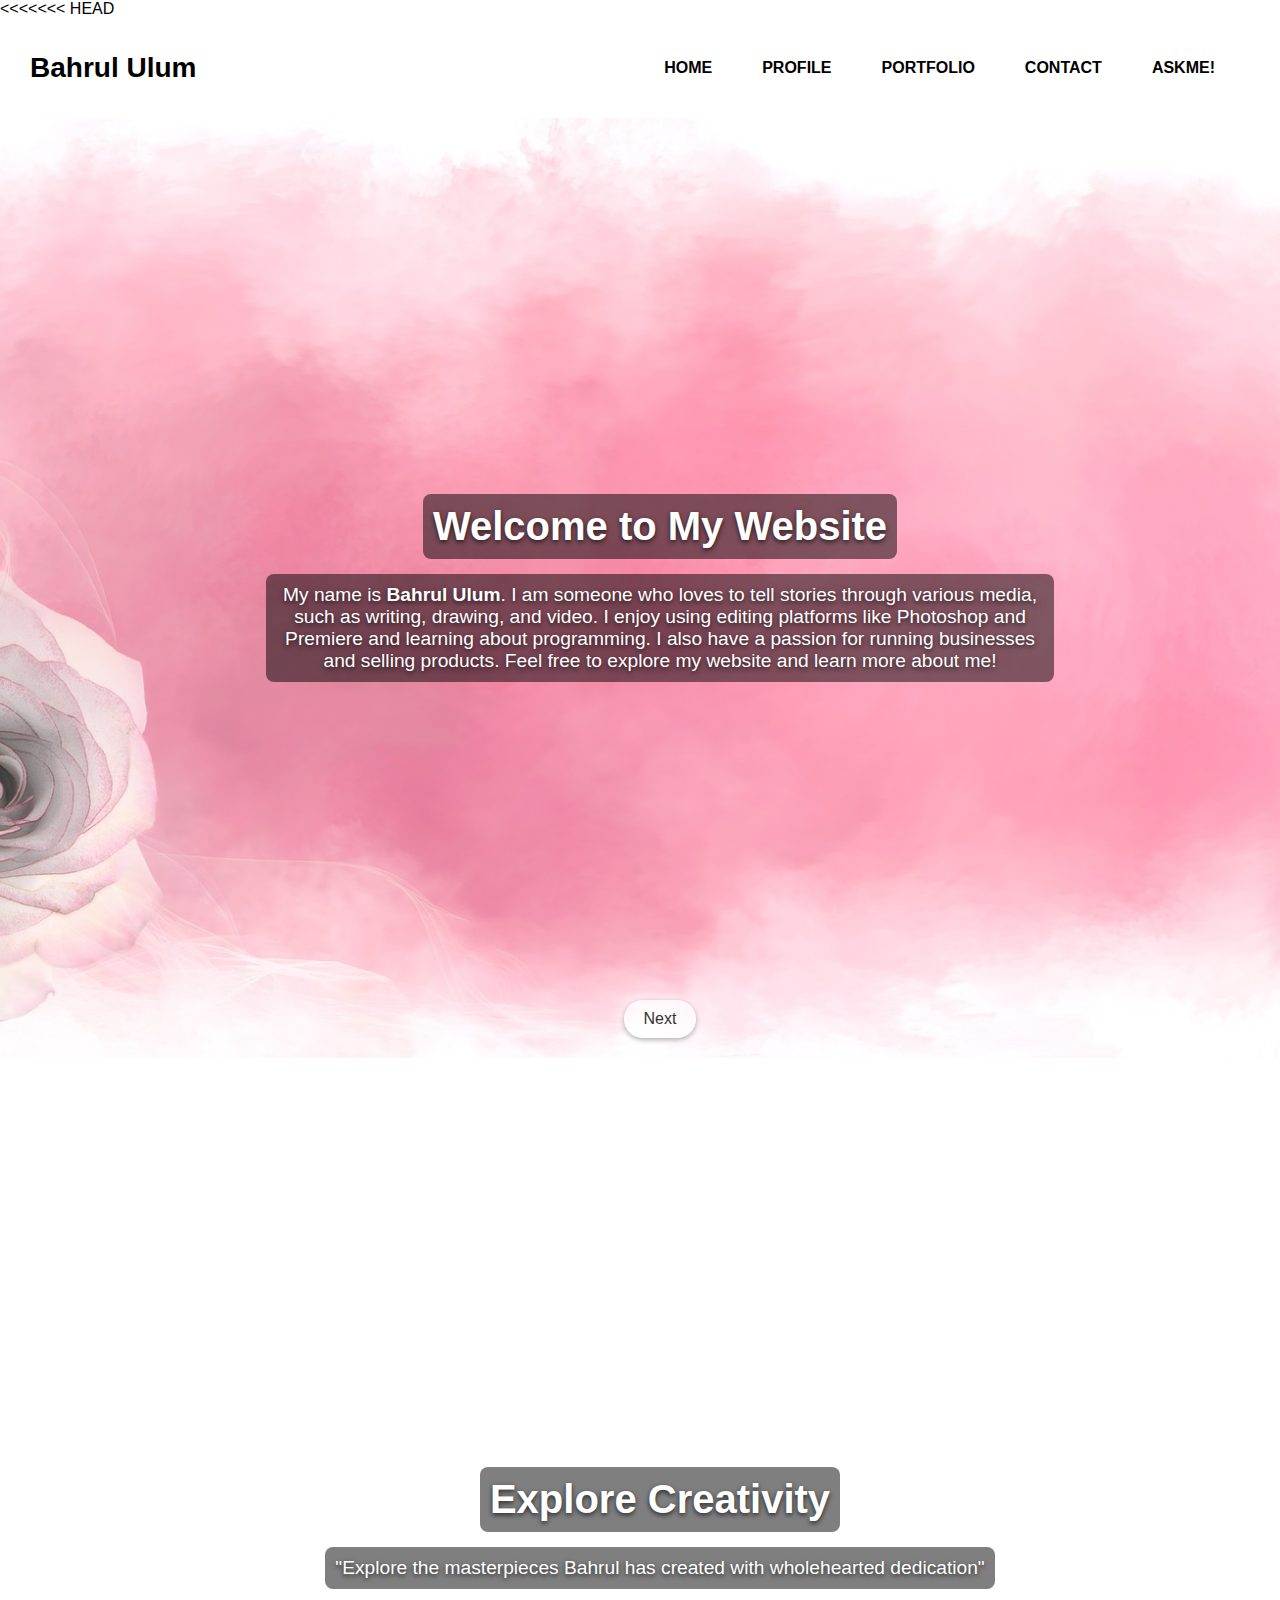
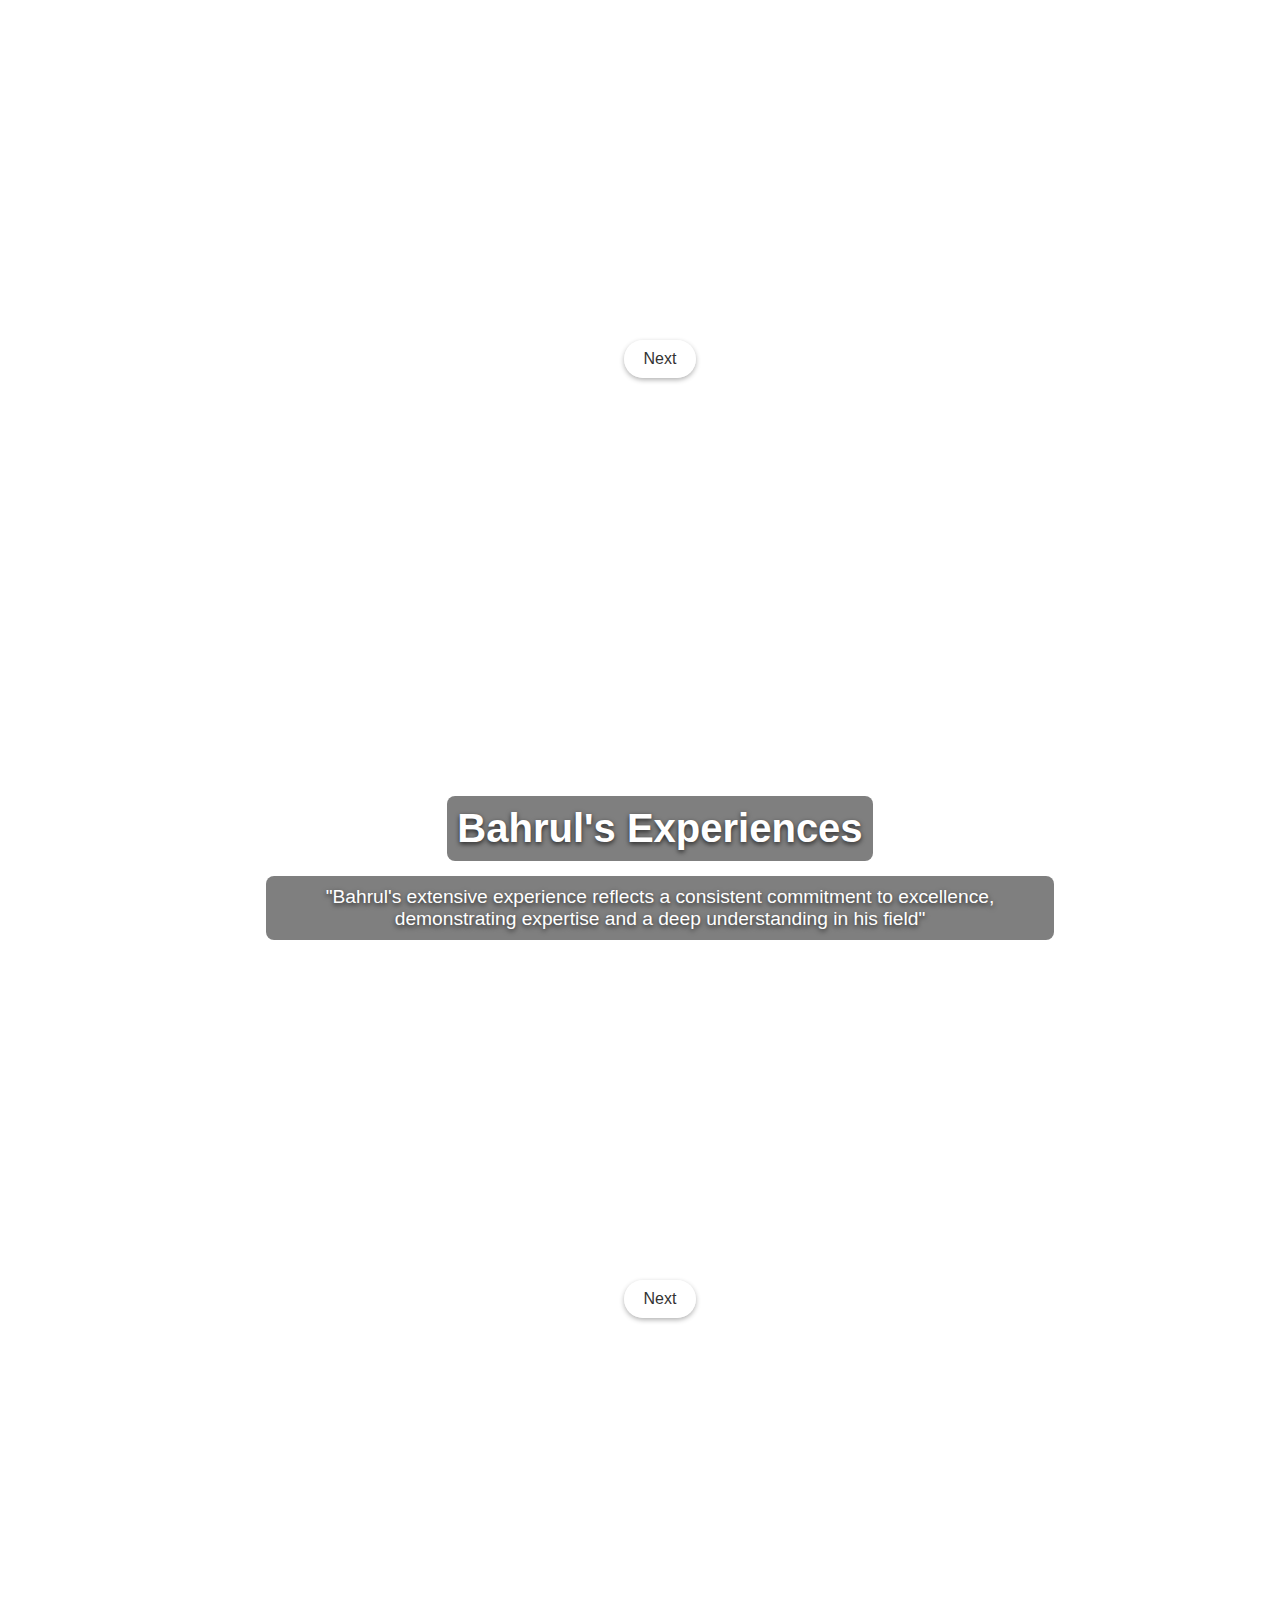
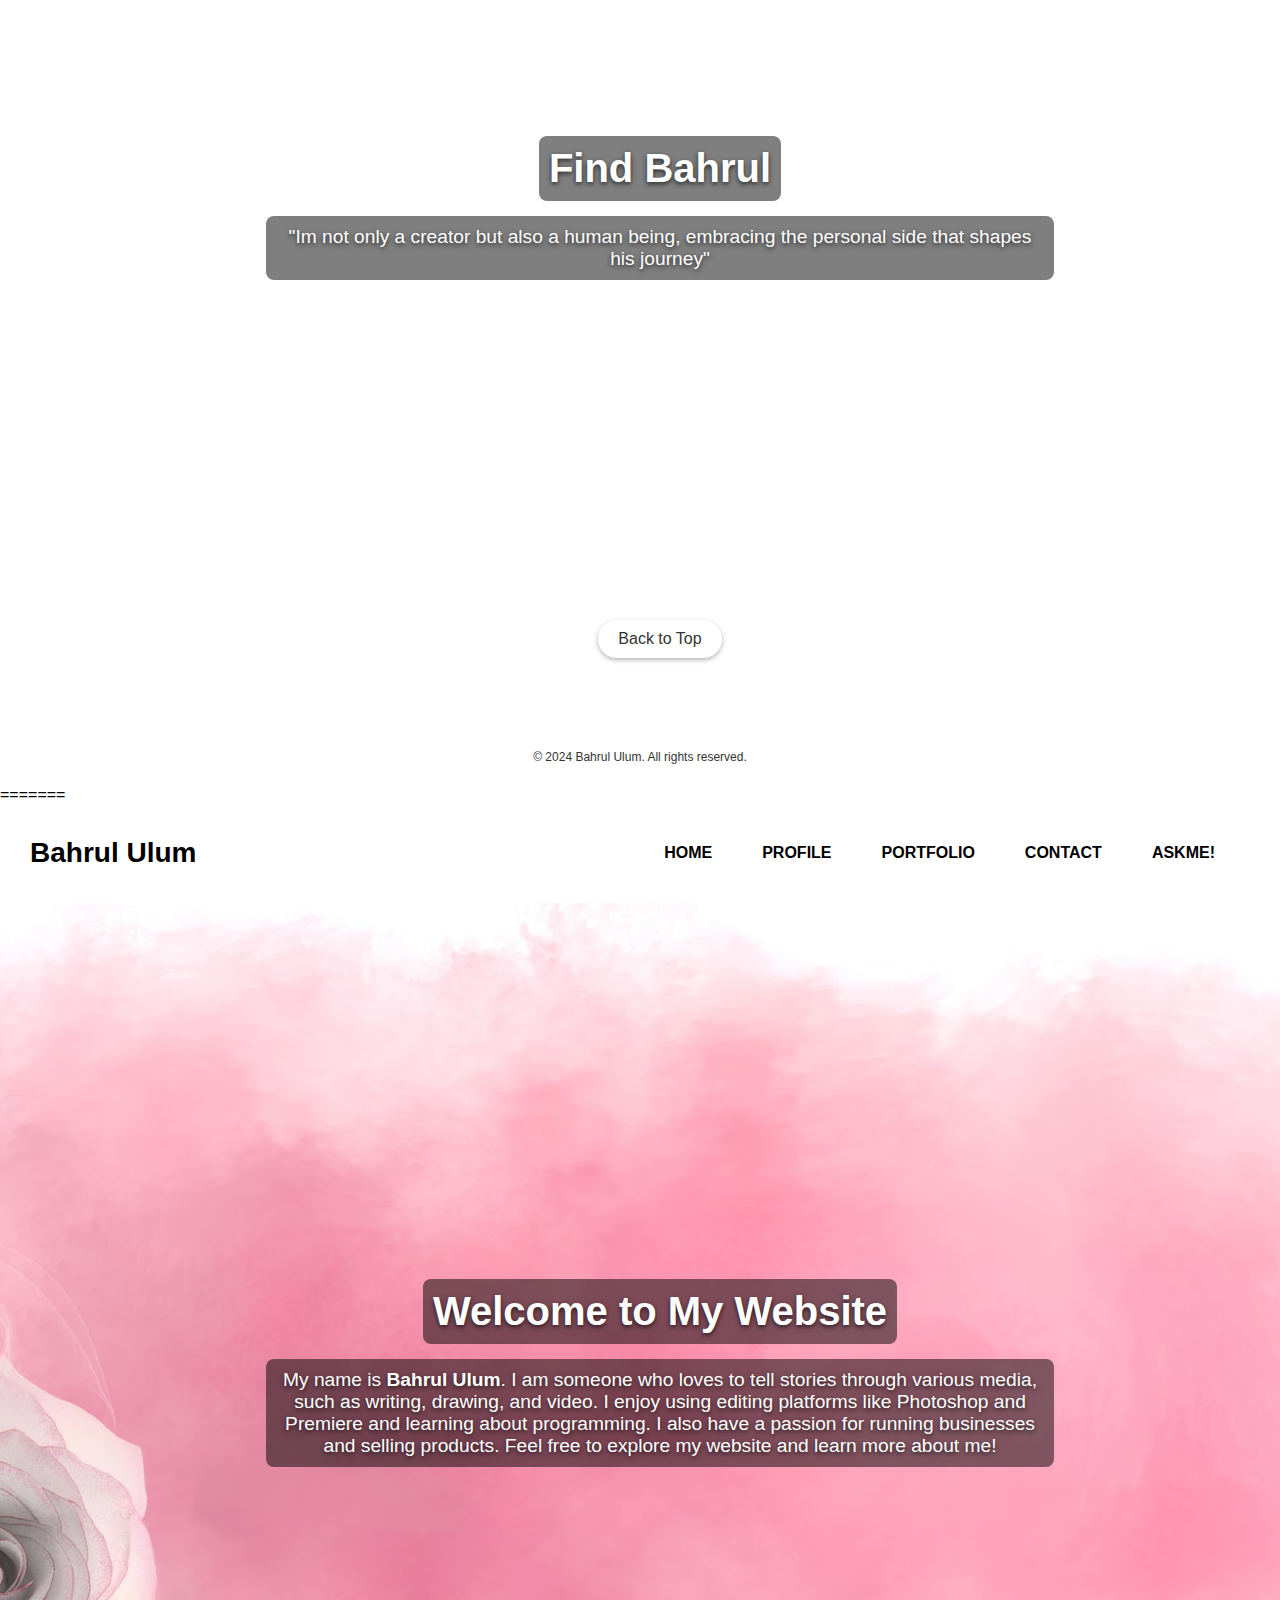
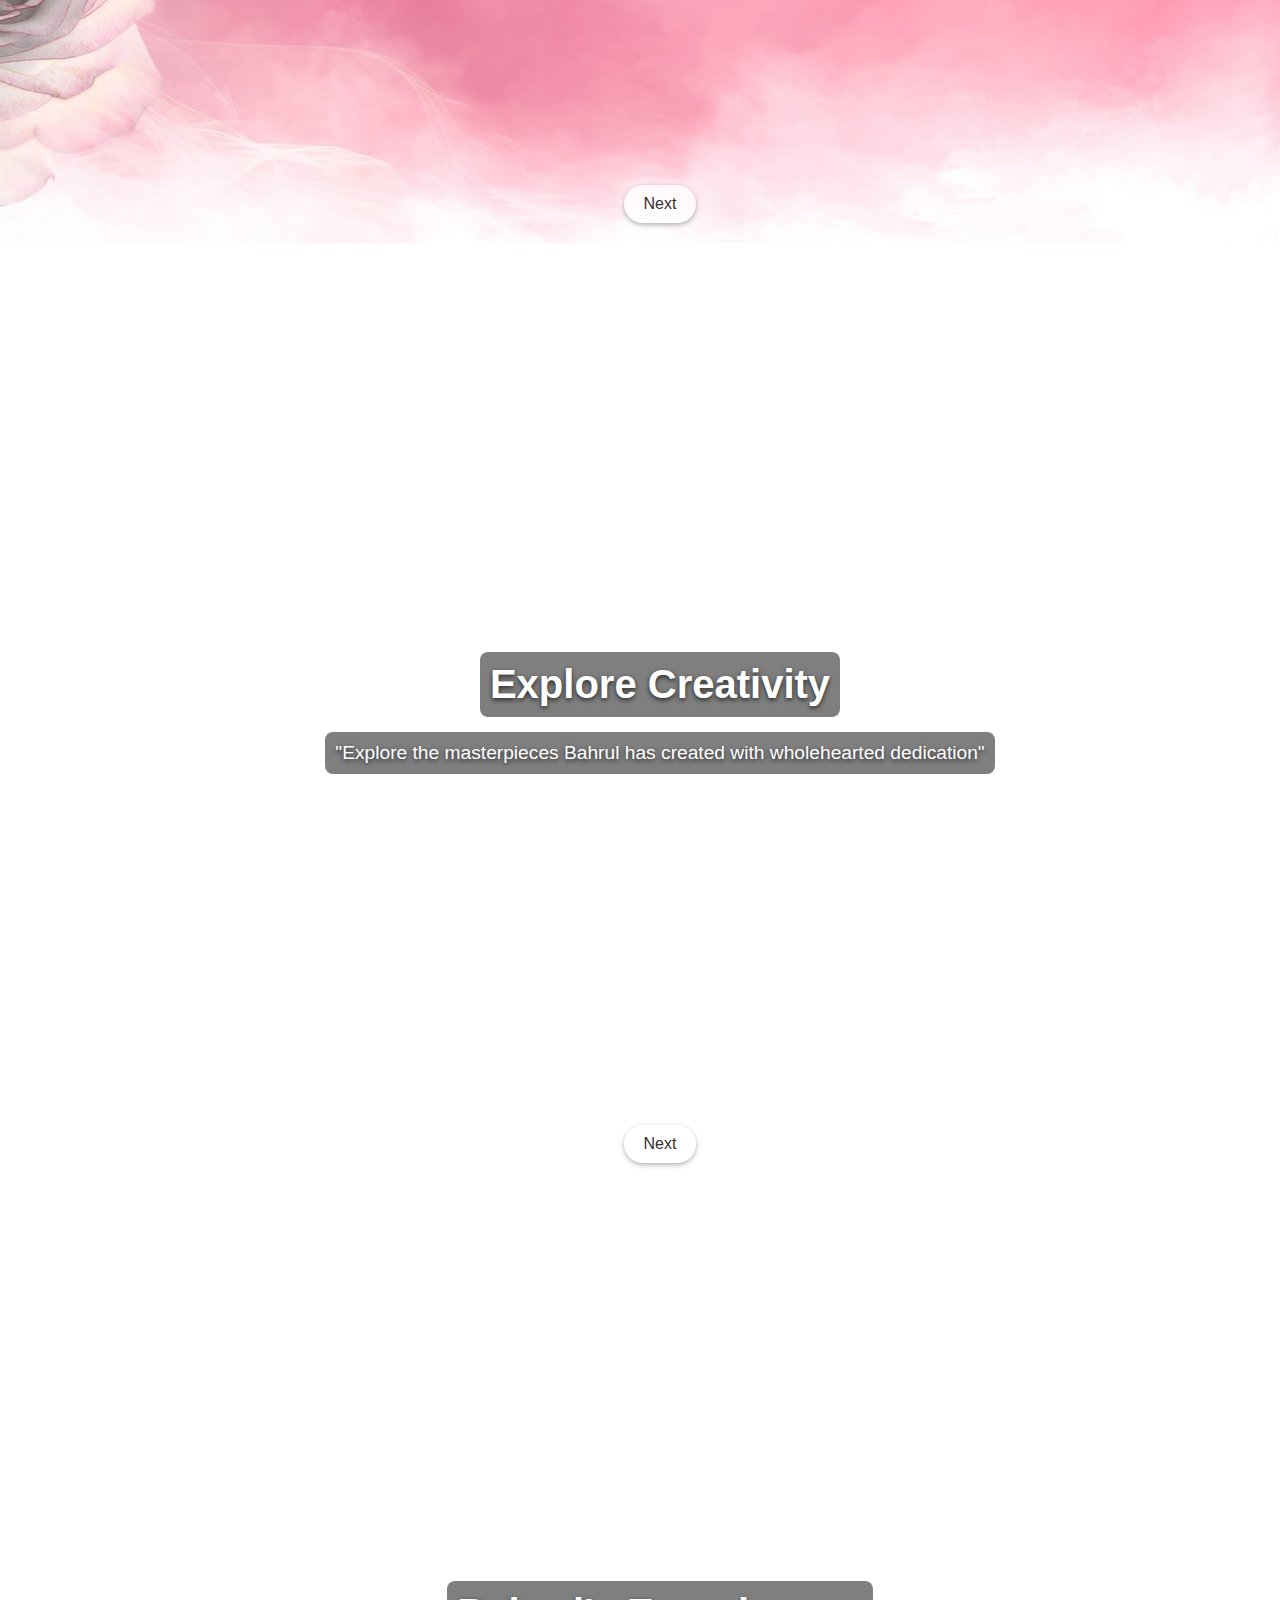
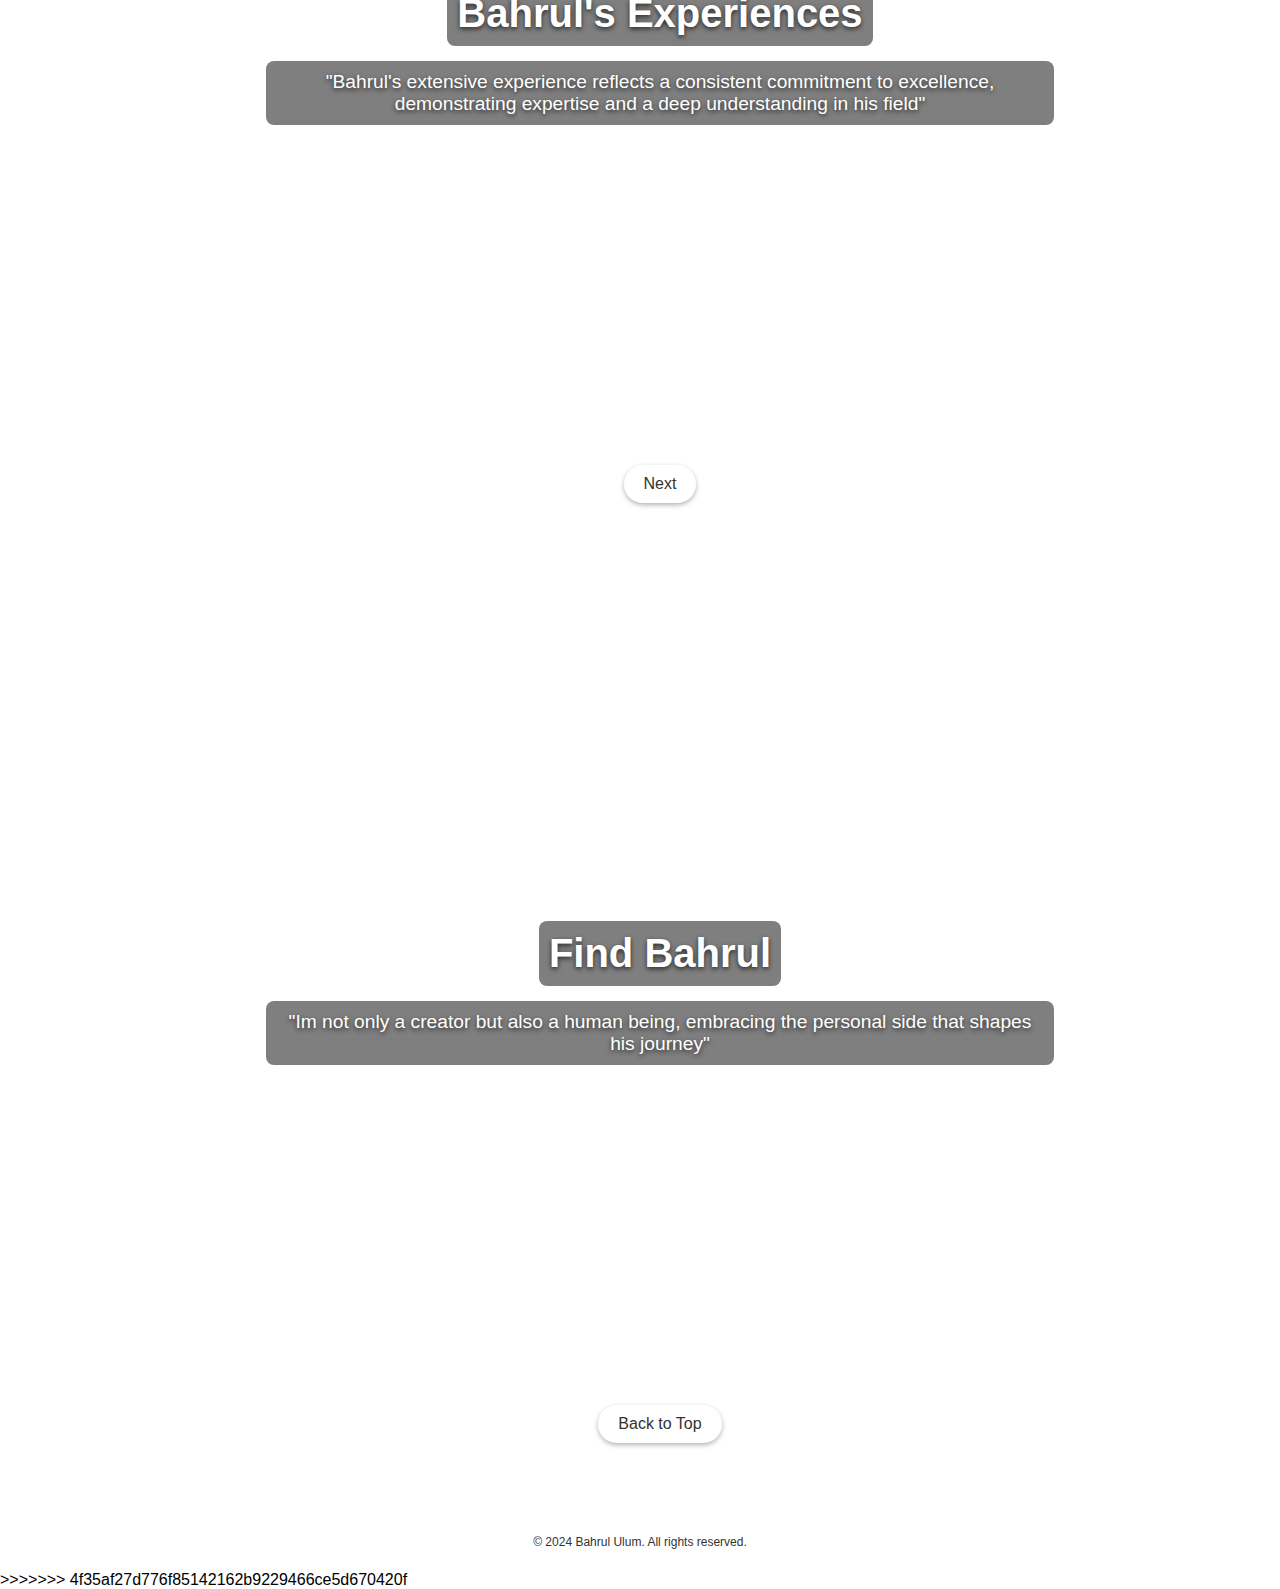
==== commit 60c2dfbb: "Resolve merge conflicts" ====
--- a/index.html
+++ b/index.html
@@ -1,3 +1,4 @@
+<<<<<<< HEAD
 <!DOCTYPE html>
 <html lang="en">
 <head>
@@ -142,3 +143,149 @@
     </script>
 </body>
 </html>
+=======
+<!DOCTYPE html>
+<html lang="en">
+<head>
+    <meta charset="UTF-8">
+    <meta name="viewport" content="width=device-width, initial-scale=1.0">
+    <title>Home - Bahrul</title>
+    <link rel="stylesheet" href="style.css">
+    <style>
+        /* Tambahan CSS */
+        body {
+            margin: 0;
+            font-family: Arial, sans-serif;
+        }
+
+        .background-section {
+            height: 100vh;
+            width: 100%;
+            background-size: cover;
+            background-position: center;
+            display: flex;
+            flex-direction: column;
+            justify-content: center;
+            align-items: center;
+            color: white;
+            text-shadow: 0 2px 5px rgba(0, 0, 0, 0.7);
+            position: relative;
+            transition: background 1s ease-in-out;
+        }
+
+        .background-section h2, 
+        .background-section p {
+            margin: 0;
+            padding: 10px;
+            background: rgba(0, 0, 0, 0.5);
+            border-radius: 8px;
+        }
+
+        .background-section h2 {
+            font-size: 2.5rem;
+            margin-bottom: 15px;
+            animation: fadeIn 2s ease-in-out;
+        }
+
+        .background-section p {
+            font-size: 1.2rem;
+            max-width: 60%;
+            text-align: center;
+            animation: fadeIn 2.5s ease-in-out;
+        }
+
+        .background-section:hover {
+            transform: scale(1.02);
+        }
+
+        /* Tombol scroll */
+        .scroll-button {
+            position: absolute;
+            bottom: 20px;
+            background: rgba(255, 255, 255, 0.7);
+            color: #333;
+            border: none;
+            border-radius: 50px;
+            padding: 10px 20px;
+            font-size: 1rem;
+            cursor: pointer;
+            box-shadow: 0 2px 5px rgba(0, 0, 0, 0.3);
+            transition: background 0.3s ease;
+        }
+
+        .scroll-button:hover {
+            background: #333;
+            color: white;
+        }
+
+        @keyframes fadeIn {
+            from {
+                opacity: 0;
+                transform: translateY(-20px);
+            }
+            to {
+                opacity: 1;
+                transform: translateY(0);
+            }
+        }
+    </style>
+</head>
+<body>
+    <header>
+        <nav class="navbar">
+            <div class="navbar-left">
+                <h1>Bahrul Ulum</h1>
+            </div>
+            <div class="navbar-right">
+                <ul>
+                    <li><a href="home.html">Home</a></li>
+                    <li><a href="profile.html">Profile</a></li>
+                    <li><a href="portfolio.html">Portfolio</a></li>
+                    <li><a href="contact.html">Contact</a></li>
+                    <li><a href="askme.html">AskMe!</a></li>
+                </ul>
+            </div>
+        </nav>
+    </header>
+    <main>
+        <section class="background-section" style="background-image: url('bahan/home/home2.jpg');">
+            <h2>Welcome to My Website</h2>
+            <p>My name is <strong>Bahrul Ulum</strong>. I am someone who loves to tell stories through various media, such as writing, drawing, and video. I enjoy using editing platforms like Photoshop and Premiere and learning about programming. I also have a passion for running businesses and selling products. Feel free to explore my website and learn more about me!</p>
+            <button class="scroll-button" onclick="scrollToNext(1)">Next</button>
+        </section>
+        <section class="background-section" style="background-image: url('bahan/home/home1.jpg');">
+            <h2><a href="portfolio.html" style="color: white; text-decoration: none;">Explore Creativity</a></h2>
+            <p>"Explore the masterpieces Bahrul has created with wholehearted dedication"</p>
+            <button class="scroll-button" onclick="scrollToNext(2)">Next</button>
+        </section>
+        <section class="background-section" style="background-image: url('bahan/home/home3.jpg');">
+            <h2><a href="profile.html" style="color: white; text-decoration: none;">Bahrul's Experiences</a></h2>
+            <p>"Bahrul's extensive experience reflects a consistent commitment to excellence, demonstrating expertise and a deep understanding in his field"</p>
+            <button class="scroll-button" onclick="scrollToNext(3)">Next</button>
+        </section>
+        <section class="background-section" style="background-image: url('bahan/home/home4.jpg');">
+            <h2><a href="contact.html" style="color: white; text-decoration: none;">Find Bahrul</a></h2>
+            <p>"Im not only a creator but also a human being, embracing the personal side that shapes his journey"</p>
+            <button class="scroll-button" onclick="scrollToNext(0)">Back to Top</button>
+        </section>
+    </main>
+    
+    </main>
+    <footer>
+        <p>&copy; 2024 Bahrul Ulum. All rights reserved.</p>
+    </footer>
+
+    <script>
+        // Fungsi untuk scrolling antar section
+        function scrollToNext(index) {
+            const sections = document.querySelectorAll('.background-section');
+            if (index < sections.length) {
+                sections[index].scrollIntoView({ behavior: 'smooth' });
+            } else {
+                sections[0].scrollIntoView({ behavior: 'smooth' });
+            }
+        }
+    </script>
+</body>
+</html>
+>>>>>>> 4f35af27d776f85142162b9229466ce5d670420f
--- a/style.css
+++ b/style.css
@@ -1,3 +1,4 @@
+<<<<<<< HEAD
 /* Global Styles */
 body {
     font-family: 'Poppins', sans-serif;
@@ -289,3 +290,296 @@
     width: 100%;
 }
 
+=======
+/* Global Styles */
+body {
+    font-family: 'Poppins', sans-serif;
+    margin: 0;
+    padding: 0;
+    background-color: #f8efef;
+    color: rgb(0, 0, 0);
+    line-height: 1.6;
+}
+
+/* Link styles */
+a {
+    text-decoration: none;
+    color: #F1C40F;
+}
+
+a:hover {
+    text-decoration: underline;
+}
+
+/* Navbar Styles */
+.navbar {
+    display: flex;
+    justify-content: space-between;
+    align-items: center;
+    padding: 15px 30px;
+    background-color: #ffffff;
+    
+    position: sticky;
+    top: 0;
+    z-index: 1000;
+}
+
+.navbar-left h1 {
+    font-size: 28px;
+    font-weight: bold;
+    color: black;
+}
+
+/* Horizontal Navbar */
+.navbar-right ul {
+    display: flex; /* Makes the list horizontal */
+    list-style: none; /* Removes the bullet points */
+    padding: 0;
+    margin: 0;
+}
+
+.navbar-right ul li {
+    margin-right: 20px; /* Space between the links */
+}
+
+.navbar-right ul li a {
+    font-size: 16px;
+    font-weight: 600;
+    color: black;
+    text-transform: uppercase;
+    padding: 10px 15px;
+    border-radius: 5px;
+    transition: background-color 0.3s, color 0.3s;
+}
+
+.navbar-right ul li a:hover {
+    background-color: #F1C40F;
+    color: #2C3E50;
+}
+
+/* Home Page Styles */
+.home {
+    padding: 50px 20px;
+    text-align: center; 
+}
+
+.home h2 {
+    color: #FFD700;
+    font-size: 36px;
+}
+
+.home p {
+    font-size: 18px;
+    color: white;
+    margin: 70px 0;
+}
+
+/* Profile Page Styles */
+.profile {
+    max-width: 800px;
+    margin: 50px auto;
+    background-color: #f6efef;
+    padding: 30px;
+    border-radius: 10px;
+    text-align: left; /* Teks tetap rata kiri untuk informasi */
+}
+
+.profile h2 {
+    text-align: center; /* Memusatkan judul Curriculum Vitae */
+    color: #000000;
+    margin-bottom: 20px;
+}
+
+.profile .info {
+    color: white;
+    font-size: 18px;
+    margin-bottom: 15px;
+}
+
+/* Gambar Profil */
+.profile img {
+    display: block;        /* Menjadikan gambar sebagai elemen blok */
+    margin: 0 300px;        /* Memusatkan gambar secara horizontal */
+}
+
+
+.portfolio h2 {
+    color: #000000;
+    font-size: 36px;
+}
+
+/* Contact Page Styles */
+.contact {
+    max-width: 500px;
+    margin: 50px Auto;
+    padding: 10px;
+    background-color: #f6efef;
+    border-radius: 10px;
+    
+}
+
+.contact h2 {
+    text-align: center;
+    color: #000000;
+    margin-bottom: 10px;
+}
+
+.contact a {
+    display: block;
+    text-align: top;
+    color: #000000;
+    margin: 15px 0;
+    font-size: 18px;
+}
+
+/* AskMe Page Styles */
+.askme {
+    max-width: 600px;
+    margin: 50px auto;
+    padding: 30px;
+    background-color: #ffffff;
+    border-radius: 10px;
+    box-shadow: 0 4px 10px rgba(0, 0, 0, 0.3);
+}
+
+.askme h2 {
+    text-align: center;
+    color: #000000;
+    margin-bottom: 20px;
+}
+
+.askme form {
+    display: flex;
+    flex-direction: column;
+    gap: 20px;
+}
+
+.askme input,
+.askme textarea {
+    padding: 15px;
+    font-size: 16px;
+    border: 2px solid #2C3E50;
+    border-radius: 5px;
+}
+
+.askme input[type="submit"] {
+    background-color: #ffffff;
+    color: #2C3E50;
+    cursor: pointer;
+    border: none;
+    padding: 15px;
+    font-size: 18px;
+    transition: background-color 0.3s, color 0.3s;
+}
+
+.askme input[type="submit"]:hover {
+    background-color: #8E44AD;
+    color: white;
+}
+
+/* Style untuk setiap section dengan background */
+.background-section {
+    height: 100vh; /* Setiap section memenuhi tinggi layar */
+    background-size: cover; /* Gambar menyesuaikan ukuran */
+    background-position: center; /* Fokus pada tengah gambar */
+    background-repeat: no-repeat; /* Jangan ulangi gambar */
+    display: flex;
+    flex-direction: column;
+    justify-content: center; /* Posisikan teks di tengah vertikal */
+    align-items: center; /* Posisikan teks di tengah horizontal */
+    color: white; /* Warna teks putih agar kontras */
+    text-shadow: 2px 2px 4px rgba(0, 0, 0, 0.8); /* Tambahkan efek bayangan pada teks */
+    padding: 20px;
+    text-align: center;
+}
+
+.background-section h2 {
+    font-size: 2.5rem;
+    margin-bottom: 1rem;
+}
+
+.background-section p {
+    font-size: 1.2rem;
+    max-width: 800px; /* Batasi lebar teks agar rapi */
+    margin: 0 auto;
+}
+
+.background-section h2 a:hover {
+    color: #ffd700; /* Warna kuning keemasan */
+    text-shadow: 0 0 30px rgba(0, 64, 255, 0.8);
+}
+
+/* Photoshop Folder Button */
+.folder {
+    display: inline-block;
+    position: relative;
+    width: 200px; /* Ukuran tombol tetap */
+    height: 200px;
+    margin: 20px;
+    padding: 20px;
+    background-color: #f0f0f0;
+    border: 2px solid #ccc;
+    border-radius: 8px;
+    text-align: center;
+    overflow: hidden; /* Menyembunyikan elemen yang keluar */
+    transition: transform 0.3s;
+    cursor: pointer;
+}
+
+.folder img {
+    width: 100%;
+    height: 100%;
+    object-fit: cover; /* Mengisi seluruh tombol */
+    opacity: 0.7;
+}
+
+.folder p {
+    position: absolute;
+    top: 40%;
+    left: 50%;
+    transform: translate(-50%, -50%);
+    font-size: 18px;
+    font-weight: bold;
+    color: #fff;
+    text-shadow: 2px 2px 4px rgba(0, 0, 0, 0.6); /* Efek bayangan untuk teks */
+    transition: color 0.3s, background-color 0.3s;
+    padding: 5px 10px;
+}
+
+/* Efek Hover pada Teks */
+.folder p:hover {
+    background-color: rgba(0, 0, 0, 0.8); /* Latar belakang teks berubah saat hover */
+    color: #2C3E50; /* Warna teks berubah menjadi gelap */
+}
+footer {
+    position: fixed; /* Memastikan footer tetap di posisi bawah */
+    left: 0; /* Posisi di kiri */
+    bottom: 0; /* Posisi di bawah */
+    width: 100%; /* Lebar penuh */
+    background-color: #ffffff; /* Background putih untuk footer */
+    text-align: left; /* Teks rata kiri */
+    padding: 10px 20px; /* Padding sekitar teks */
+    font-size: 14px; /* Ukuran font */
+    color: #333; /* Warna teks */
+    z-index: 9999; /* Menjaga footer di atas konten lain */
+}
+footer {
+    text-align: center;
+    margin: 0;
+    padding: 10px 0; /* Mengurangi padding pada footer */
+    font-size: 12px; /* Menurunkan ukuran font */
+    background-color: #fff; /* Pastikan background footer tetap putih */
+    position: relative;
+    bottom: 0;
+    width: 100%;
+}
+footer {
+    text-align: center;
+    margin-top: 50px; /* Memberikan jarak yang lebih banyak antara footer dan konten lainnya */
+    padding: 10px 0; /* Padding footer agar lebih kompak */
+    font-size: 12px; /* Ukuran font lebih kecil */
+    background-color: #fff; /* Warna latar belakang putih */
+    width: 100%;
+}
+
+>>>>>>> 4f35af27d776f85142162b9229466ce5d670420f
--- a/style.css
+++ b/style.css
@@ -1,3 +1,4 @@
+<<<<<<< HEAD
 /* Global Styles */
 body {
     font-family: 'Poppins', sans-serif;
@@ -289,3 +290,296 @@
     width: 100%;
 }
 
+=======
+/* Global Styles */
+body {
+    font-family: 'Poppins', sans-serif;
+    margin: 0;
+    padding: 0;
+    background-color: #f8efef;
+    color: rgb(0, 0, 0);
+    line-height: 1.6;
+}
+
+/* Link styles */
+a {
+    text-decoration: none;
+    color: #F1C40F;
+}
+
+a:hover {
+    text-decoration: underline;
+}
+
+/* Navbar Styles */
+.navbar {
+    display: flex;
+    justify-content: space-between;
+    align-items: center;
+    padding: 15px 30px;
+    background-color: #ffffff;
+    
+    position: sticky;
+    top: 0;
+    z-index: 1000;
+}
+
+.navbar-left h1 {
+    font-size: 28px;
+    font-weight: bold;
+    color: black;
+}
+
+/* Horizontal Navbar */
+.navbar-right ul {
+    display: flex; /* Makes the list horizontal */
+    list-style: none; /* Removes the bullet points */
+    padding: 0;
+    margin: 0;
+}
+
+.navbar-right ul li {
+    margin-right: 20px; /* Space between the links */
+}
+
+.navbar-right ul li a {
+    font-size: 16px;
+    font-weight: 600;
+    color: black;
+    text-transform: uppercase;
+    padding: 10px 15px;
+    border-radius: 5px;
+    transition: background-color 0.3s, color 0.3s;
+}
+
+.navbar-right ul li a:hover {
+    background-color: #F1C40F;
+    color: #2C3E50;
+}
+
+/* Home Page Styles */
+.home {
+    padding: 50px 20px;
+    text-align: center; 
+}
+
+.home h2 {
+    color: #FFD700;
+    font-size: 36px;
+}
+
+.home p {
+    font-size: 18px;
+    color: white;
+    margin: 70px 0;
+}
+
+/* Profile Page Styles */
+.profile {
+    max-width: 800px;
+    margin: 50px auto;
+    background-color: #f6efef;
+    padding: 30px;
+    border-radius: 10px;
+    text-align: left; /* Teks tetap rata kiri untuk informasi */
+}
+
+.profile h2 {
+    text-align: center; /* Memusatkan judul Curriculum Vitae */
+    color: #000000;
+    margin-bottom: 20px;
+}
+
+.profile .info {
+    color: white;
+    font-size: 18px;
+    margin-bottom: 15px;
+}
+
+/* Gambar Profil */
+.profile img {
+    display: block;        /* Menjadikan gambar sebagai elemen blok */
+    margin: 0 300px;        /* Memusatkan gambar secara horizontal */
+}
+
+
+.portfolio h2 {
+    color: #000000;
+    font-size: 36px;
+}
+
+/* Contact Page Styles */
+.contact {
+    max-width: 500px;
+    margin: 50px Auto;
+    padding: 10px;
+    background-color: #f6efef;
+    border-radius: 10px;
+    
+}
+
+.contact h2 {
+    text-align: center;
+    color: #000000;
+    margin-bottom: 10px;
+}
+
+.contact a {
+    display: block;
+    text-align: top;
+    color: #000000;
+    margin: 15px 0;
+    font-size: 18px;
+}
+
+/* AskMe Page Styles */
+.askme {
+    max-width: 600px;
+    margin: 50px auto;
+    padding: 30px;
+    background-color: #ffffff;
+    border-radius: 10px;
+    box-shadow: 0 4px 10px rgba(0, 0, 0, 0.3);
+}
+
+.askme h2 {
+    text-align: center;
+    color: #000000;
+    margin-bottom: 20px;
+}
+
+.askme form {
+    display: flex;
+    flex-direction: column;
+    gap: 20px;
+}
+
+.askme input,
+.askme textarea {
+    padding: 15px;
+    font-size: 16px;
+    border: 2px solid #2C3E50;
+    border-radius: 5px;
+}
+
+.askme input[type="submit"] {
+    background-color: #ffffff;
+    color: #2C3E50;
+    cursor: pointer;
+    border: none;
+    padding: 15px;
+    font-size: 18px;
+    transition: background-color 0.3s, color 0.3s;
+}
+
+.askme input[type="submit"]:hover {
+    background-color: #8E44AD;
+    color: white;
+}
+
+/* Style untuk setiap section dengan background */
+.background-section {
+    height: 100vh; /* Setiap section memenuhi tinggi layar */
+    background-size: cover; /* Gambar menyesuaikan ukuran */
+    background-position: center; /* Fokus pada tengah gambar */
+    background-repeat: no-repeat; /* Jangan ulangi gambar */
+    display: flex;
+    flex-direction: column;
+    justify-content: center; /* Posisikan teks di tengah vertikal */
+    align-items: center; /* Posisikan teks di tengah horizontal */
+    color: white; /* Warna teks putih agar kontras */
+    text-shadow: 2px 2px 4px rgba(0, 0, 0, 0.8); /* Tambahkan efek bayangan pada teks */
+    padding: 20px;
+    text-align: center;
+}
+
+.background-section h2 {
+    font-size: 2.5rem;
+    margin-bottom: 1rem;
+}
+
+.background-section p {
+    font-size: 1.2rem;
+    max-width: 800px; /* Batasi lebar teks agar rapi */
+    margin: 0 auto;
+}
+
+.background-section h2 a:hover {
+    color: #ffd700; /* Warna kuning keemasan */
+    text-shadow: 0 0 30px rgba(0, 64, 255, 0.8);
+}
+
+/* Photoshop Folder Button */
+.folder {
+    display: inline-block;
+    position: relative;
+    width: 200px; /* Ukuran tombol tetap */
+    height: 200px;
+    margin: 20px;
+    padding: 20px;
+    background-color: #f0f0f0;
+    border: 2px solid #ccc;
+    border-radius: 8px;
+    text-align: center;
+    overflow: hidden; /* Menyembunyikan elemen yang keluar */
+    transition: transform 0.3s;
+    cursor: pointer;
+}
+
+.folder img {
+    width: 100%;
+    height: 100%;
+    object-fit: cover; /* Mengisi seluruh tombol */
+    opacity: 0.7;
+}
+
+.folder p {
+    position: absolute;
+    top: 40%;
+    left: 50%;
+    transform: translate(-50%, -50%);
+    font-size: 18px;
+    font-weight: bold;
+    color: #fff;
+    text-shadow: 2px 2px 4px rgba(0, 0, 0, 0.6); /* Efek bayangan untuk teks */
+    transition: color 0.3s, background-color 0.3s;
+    padding: 5px 10px;
+}
+
+/* Efek Hover pada Teks */
+.folder p:hover {
+    background-color: rgba(0, 0, 0, 0.8); /* Latar belakang teks berubah saat hover */
+    color: #2C3E50; /* Warna teks berubah menjadi gelap */
+}
+footer {
+    position: fixed; /* Memastikan footer tetap di posisi bawah */
+    left: 0; /* Posisi di kiri */
+    bottom: 0; /* Posisi di bawah */
+    width: 100%; /* Lebar penuh */
+    background-color: #ffffff; /* Background putih untuk footer */
+    text-align: left; /* Teks rata kiri */
+    padding: 10px 20px; /* Padding sekitar teks */
+    font-size: 14px; /* Ukuran font */
+    color: #333; /* Warna teks */
+    z-index: 9999; /* Menjaga footer di atas konten lain */
+}
+footer {
+    text-align: center;
+    margin: 0;
+    padding: 10px 0; /* Mengurangi padding pada footer */
+    font-size: 12px; /* Menurunkan ukuran font */
+    background-color: #fff; /* Pastikan background footer tetap putih */
+    position: relative;
+    bottom: 0;
+    width: 100%;
+}
+footer {
+    text-align: center;
+    margin-top: 50px; /* Memberikan jarak yang lebih banyak antara footer dan konten lainnya */
+    padding: 10px 0; /* Padding footer agar lebih kompak */
+    font-size: 12px; /* Ukuran font lebih kecil */
+    background-color: #fff; /* Warna latar belakang putih */
+    width: 100%;
+}
+
+>>>>>>> 4f35af27d776f85142162b9229466ce5d670420f
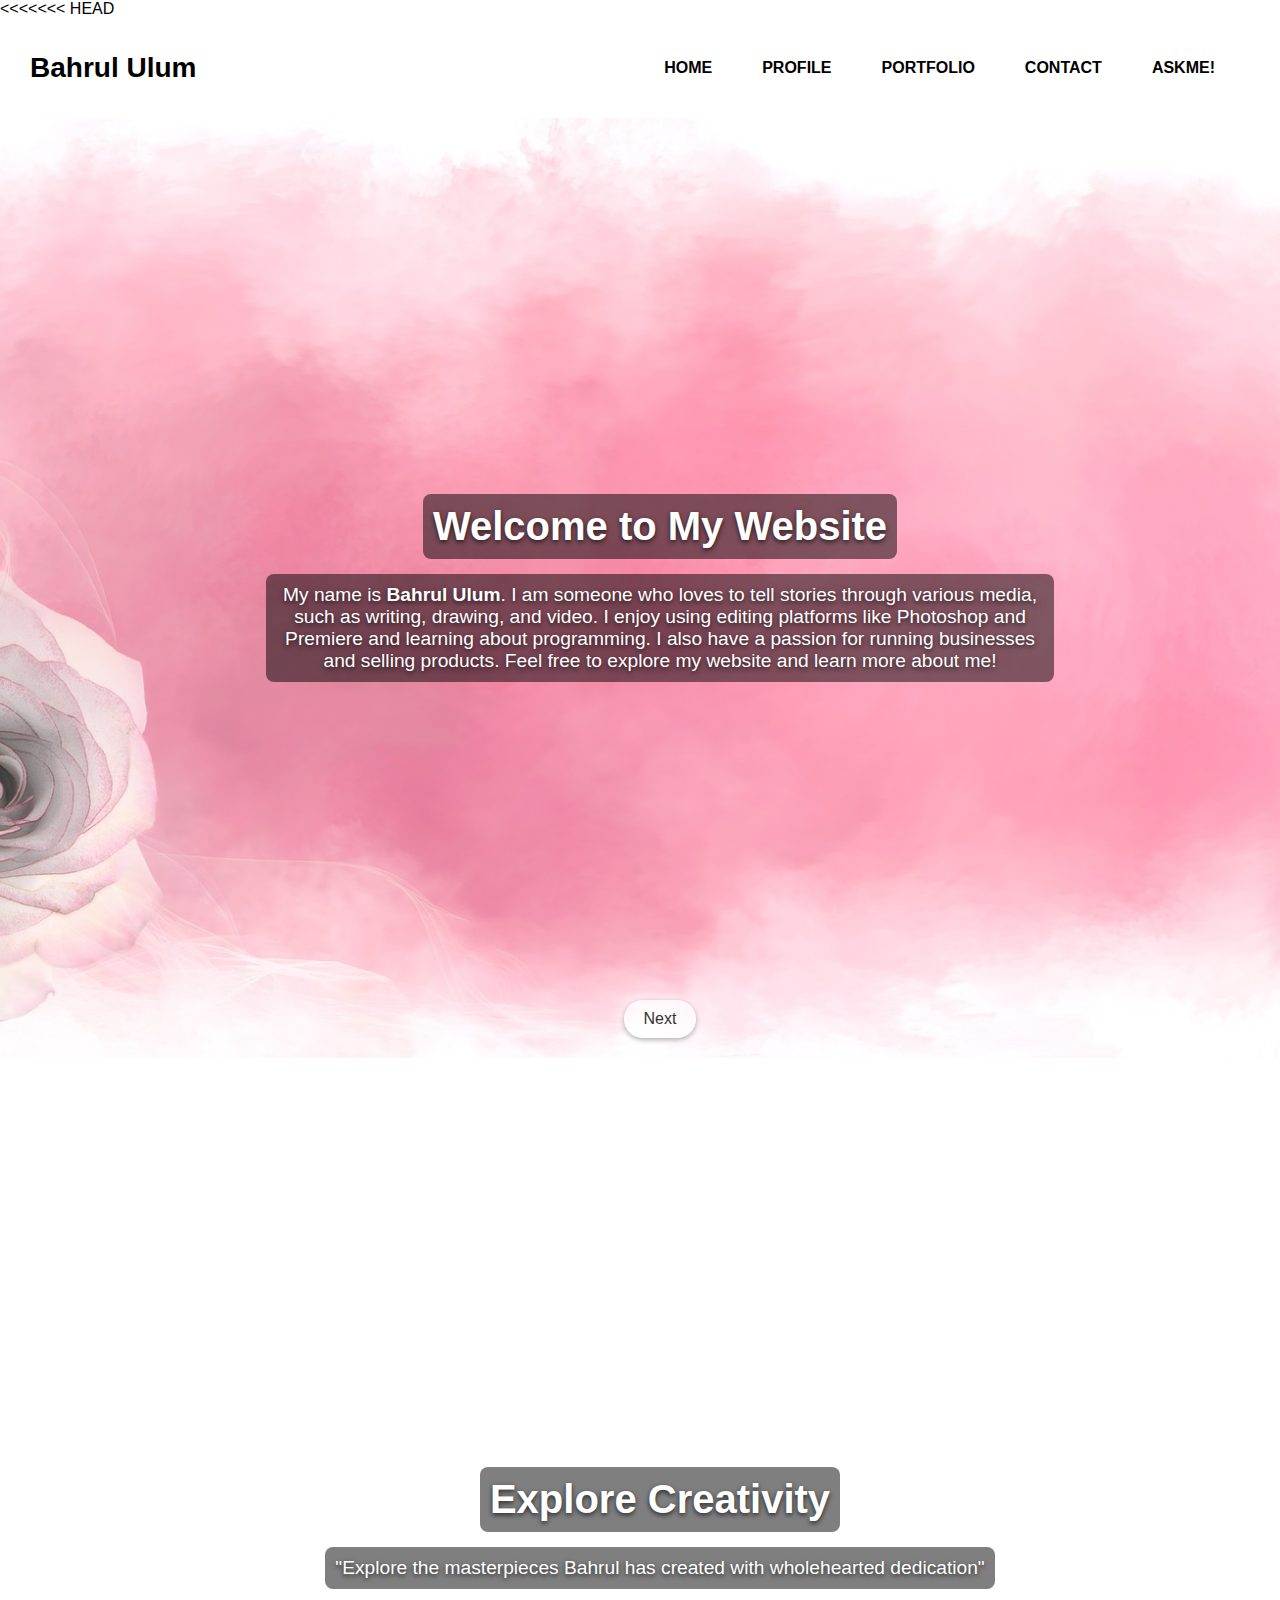
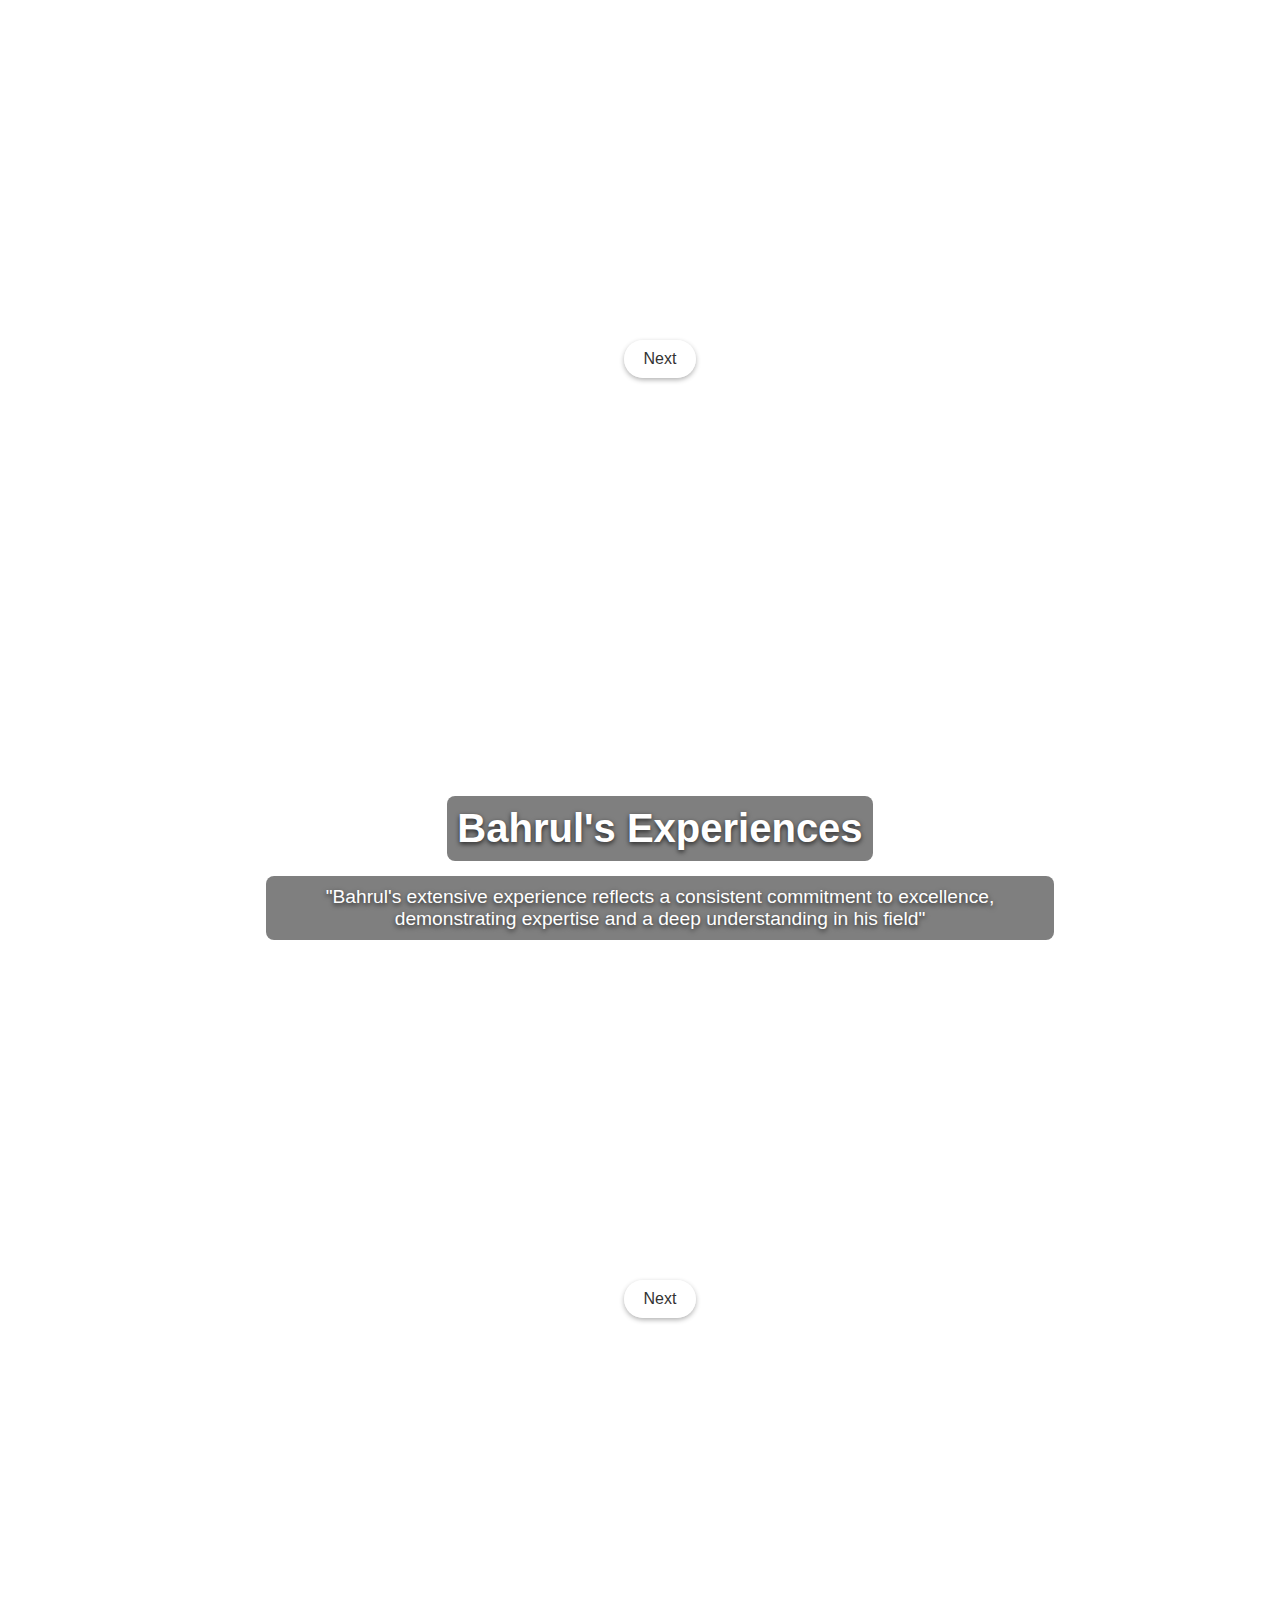
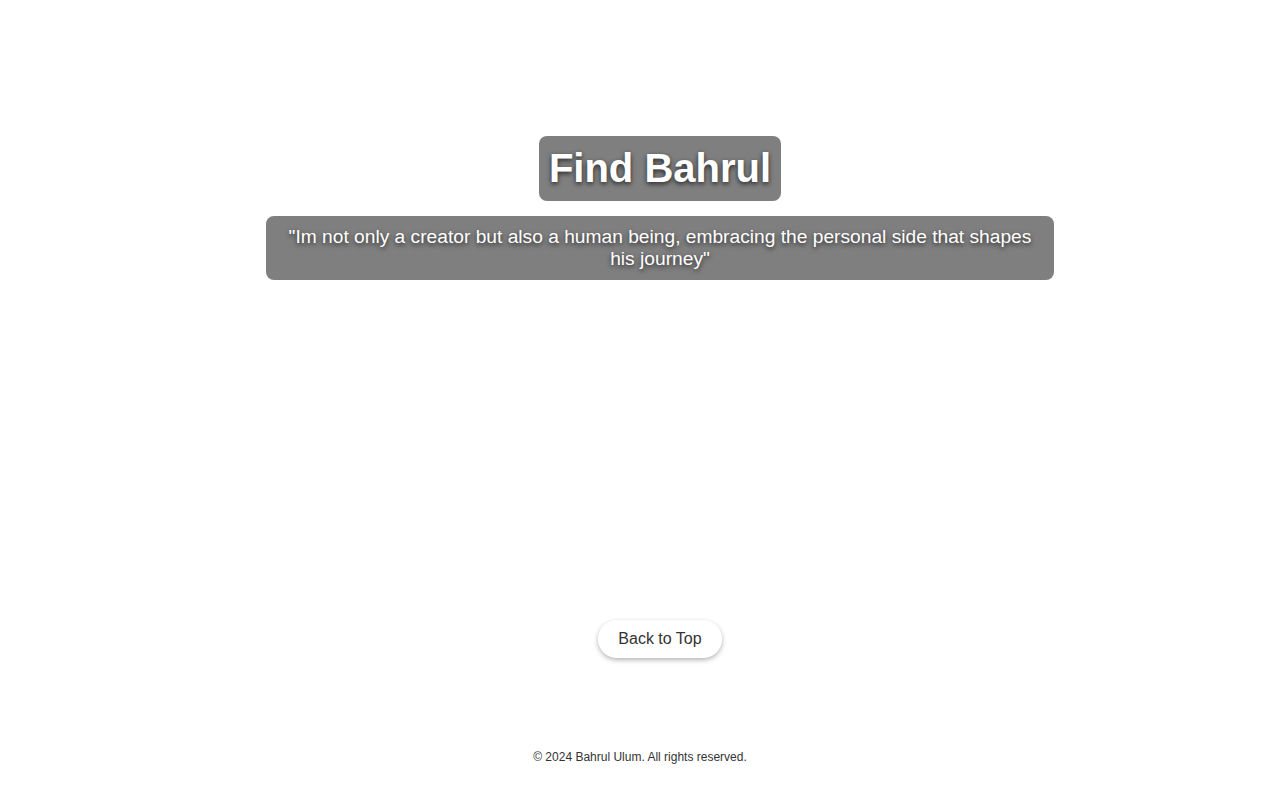
==== commit 046b0231: "Update index.html" ====
--- a/index.html
+++ b/index.html
@@ -143,149 +143,3 @@
     </script>
 </body>
 </html>
-=======
-<!DOCTYPE html>
-<html lang="en">
-<head>
-    <meta charset="UTF-8">
-    <meta name="viewport" content="width=device-width, initial-scale=1.0">
-    <title>Home - Bahrul</title>
-    <link rel="stylesheet" href="style.css">
-    <style>
-        /* Tambahan CSS */
-        body {
-            margin: 0;
-            font-family: Arial, sans-serif;
-        }
-
-        .background-section {
-            height: 100vh;
-            width: 100%;
-            background-size: cover;
-            background-position: center;
-            display: flex;
-            flex-direction: column;
-            justify-content: center;
-            align-items: center;
-            color: white;
-            text-shadow: 0 2px 5px rgba(0, 0, 0, 0.7);
-            position: relative;
-            transition: background 1s ease-in-out;
-        }
-
-        .background-section h2, 
-        .background-section p {
-            margin: 0;
-            padding: 10px;
-            background: rgba(0, 0, 0, 0.5);
-            border-radius: 8px;
-        }
-
-        .background-section h2 {
-            font-size: 2.5rem;
-            margin-bottom: 15px;
-            animation: fadeIn 2s ease-in-out;
-        }
-
-        .background-section p {
-            font-size: 1.2rem;
-            max-width: 60%;
-            text-align: center;
-            animation: fadeIn 2.5s ease-in-out;
-        }
-
-        .background-section:hover {
-            transform: scale(1.02);
-        }
-
-        /* Tombol scroll */
-        .scroll-button {
-            position: absolute;
-            bottom: 20px;
-            background: rgba(255, 255, 255, 0.7);
-            color: #333;
-            border: none;
-            border-radius: 50px;
-            padding: 10px 20px;
-            font-size: 1rem;
-            cursor: pointer;
-            box-shadow: 0 2px 5px rgba(0, 0, 0, 0.3);
-            transition: background 0.3s ease;
-        }
-
-        .scroll-button:hover {
-            background: #333;
-            color: white;
-        }
-
-        @keyframes fadeIn {
-            from {
-                opacity: 0;
-                transform: translateY(-20px);
-            }
-            to {
-                opacity: 1;
-                transform: translateY(0);
-            }
-        }
-    </style>
-</head>
-<body>
-    <header>
-        <nav class="navbar">
-            <div class="navbar-left">
-                <h1>Bahrul Ulum</h1>
-            </div>
-            <div class="navbar-right">
-                <ul>
-                    <li><a href="home.html">Home</a></li>
-                    <li><a href="profile.html">Profile</a></li>
-                    <li><a href="portfolio.html">Portfolio</a></li>
-                    <li><a href="contact.html">Contact</a></li>
-                    <li><a href="askme.html">AskMe!</a></li>
-                </ul>
-            </div>
-        </nav>
-    </header>
-    <main>
-        <section class="background-section" style="background-image: url('bahan/home/home2.jpg');">
-            <h2>Welcome to My Website</h2>
-            <p>My name is <strong>Bahrul Ulum</strong>. I am someone who loves to tell stories through various media, such as writing, drawing, and video. I enjoy using editing platforms like Photoshop and Premiere and learning about programming. I also have a passion for running businesses and selling products. Feel free to explore my website and learn more about me!</p>
-            <button class="scroll-button" onclick="scrollToNext(1)">Next</button>
-        </section>
-        <section class="background-section" style="background-image: url('bahan/home/home1.jpg');">
-            <h2><a href="portfolio.html" style="color: white; text-decoration: none;">Explore Creativity</a></h2>
-            <p>"Explore the masterpieces Bahrul has created with wholehearted dedication"</p>
-            <button class="scroll-button" onclick="scrollToNext(2)">Next</button>
-        </section>
-        <section class="background-section" style="background-image: url('bahan/home/home3.jpg');">
-            <h2><a href="profile.html" style="color: white; text-decoration: none;">Bahrul's Experiences</a></h2>
-            <p>"Bahrul's extensive experience reflects a consistent commitment to excellence, demonstrating expertise and a deep understanding in his field"</p>
-            <button class="scroll-button" onclick="scrollToNext(3)">Next</button>
-        </section>
-        <section class="background-section" style="background-image: url('bahan/home/home4.jpg');">
-            <h2><a href="contact.html" style="color: white; text-decoration: none;">Find Bahrul</a></h2>
-            <p>"Im not only a creator but also a human being, embracing the personal side that shapes his journey"</p>
-            <button class="scroll-button" onclick="scrollToNext(0)">Back to Top</button>
-        </section>
-    </main>
-    
-    </main>
-    <footer>
-        <p>&copy; 2024 Bahrul Ulum. All rights reserved.</p>
-    </footer>
-
-    <script>
-        // Fungsi untuk scrolling antar section
-        function scrollToNext(index) {
-            const sections = document.querySelectorAll('.background-section');
-            if (index < sections.length) {
-                sections[index].scrollIntoView({ behavior: 'smooth' });
-            } else {
-                sections[0].scrollIntoView({ behavior: 'smooth' });
-            }
-        }
-    </script>
-</body>
-</html>
->>>>>>> 4f35af27d776f85142162b9229466ce5d670420f
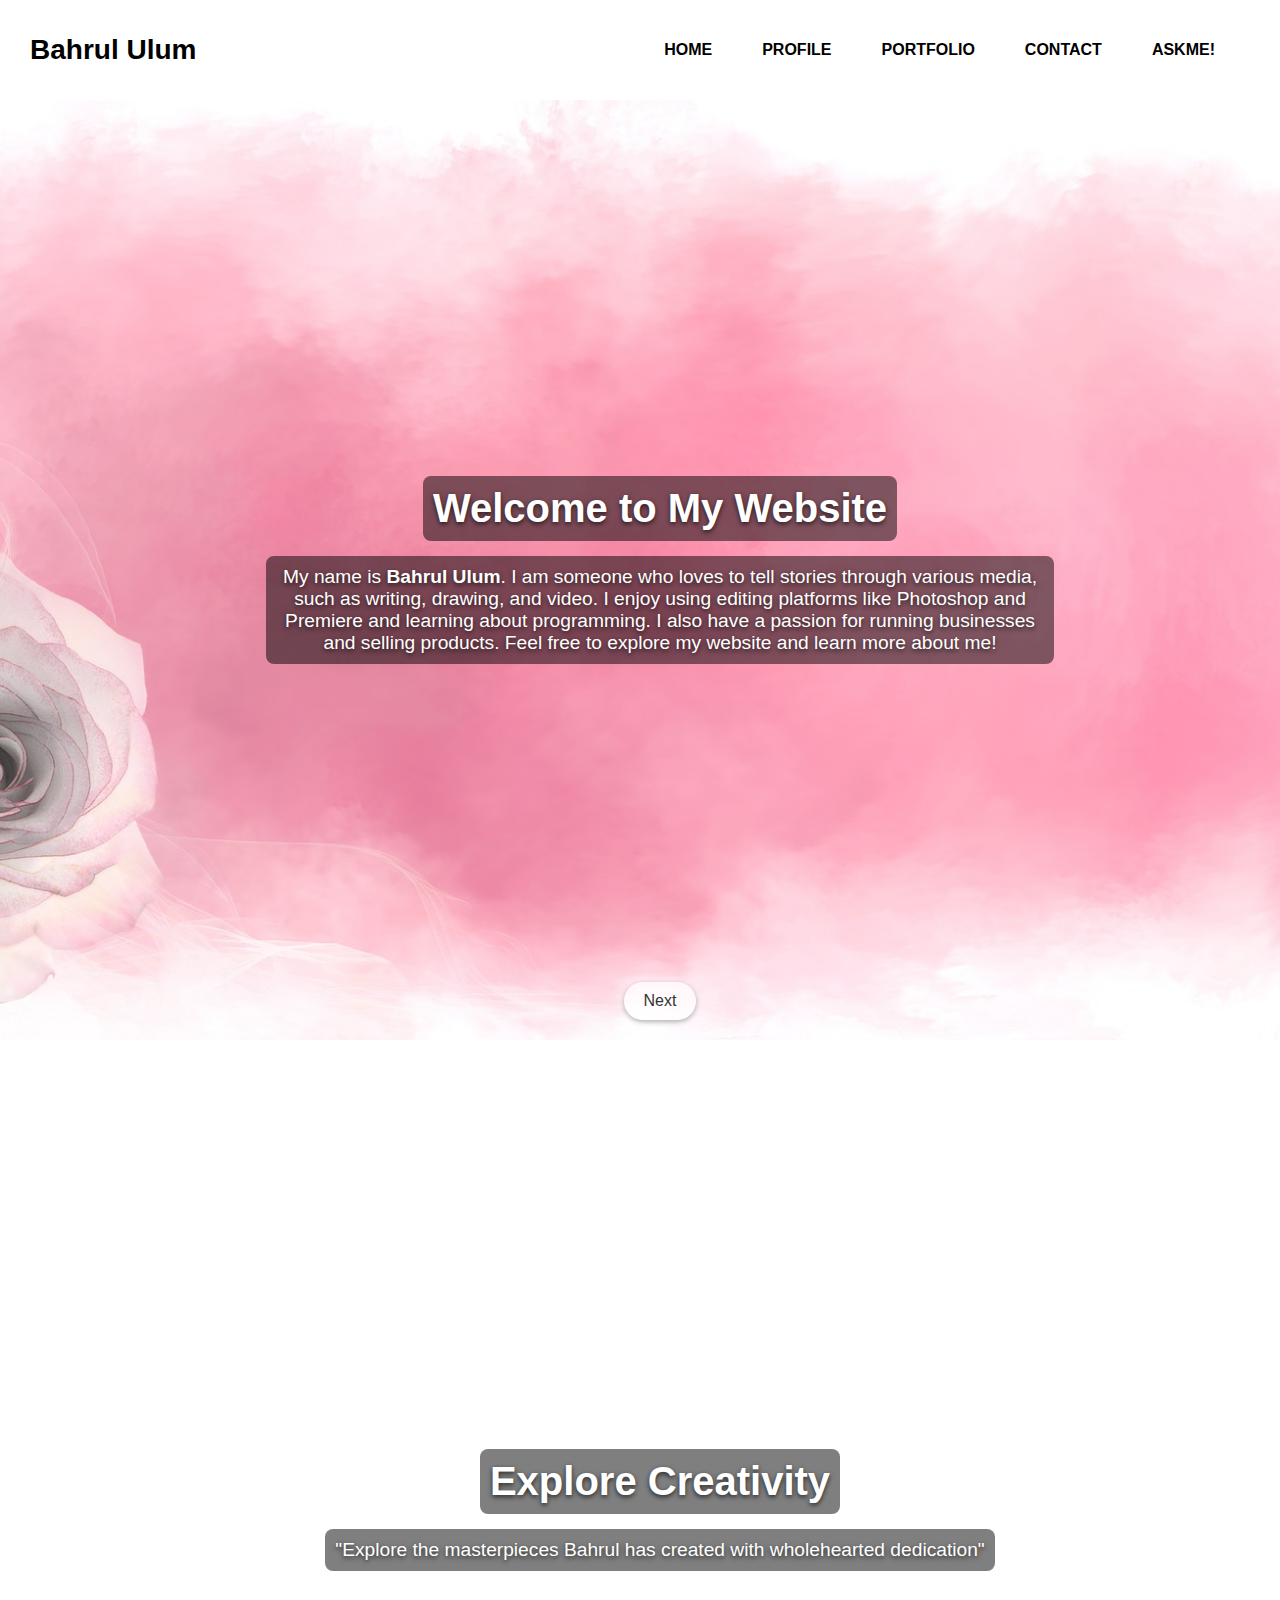
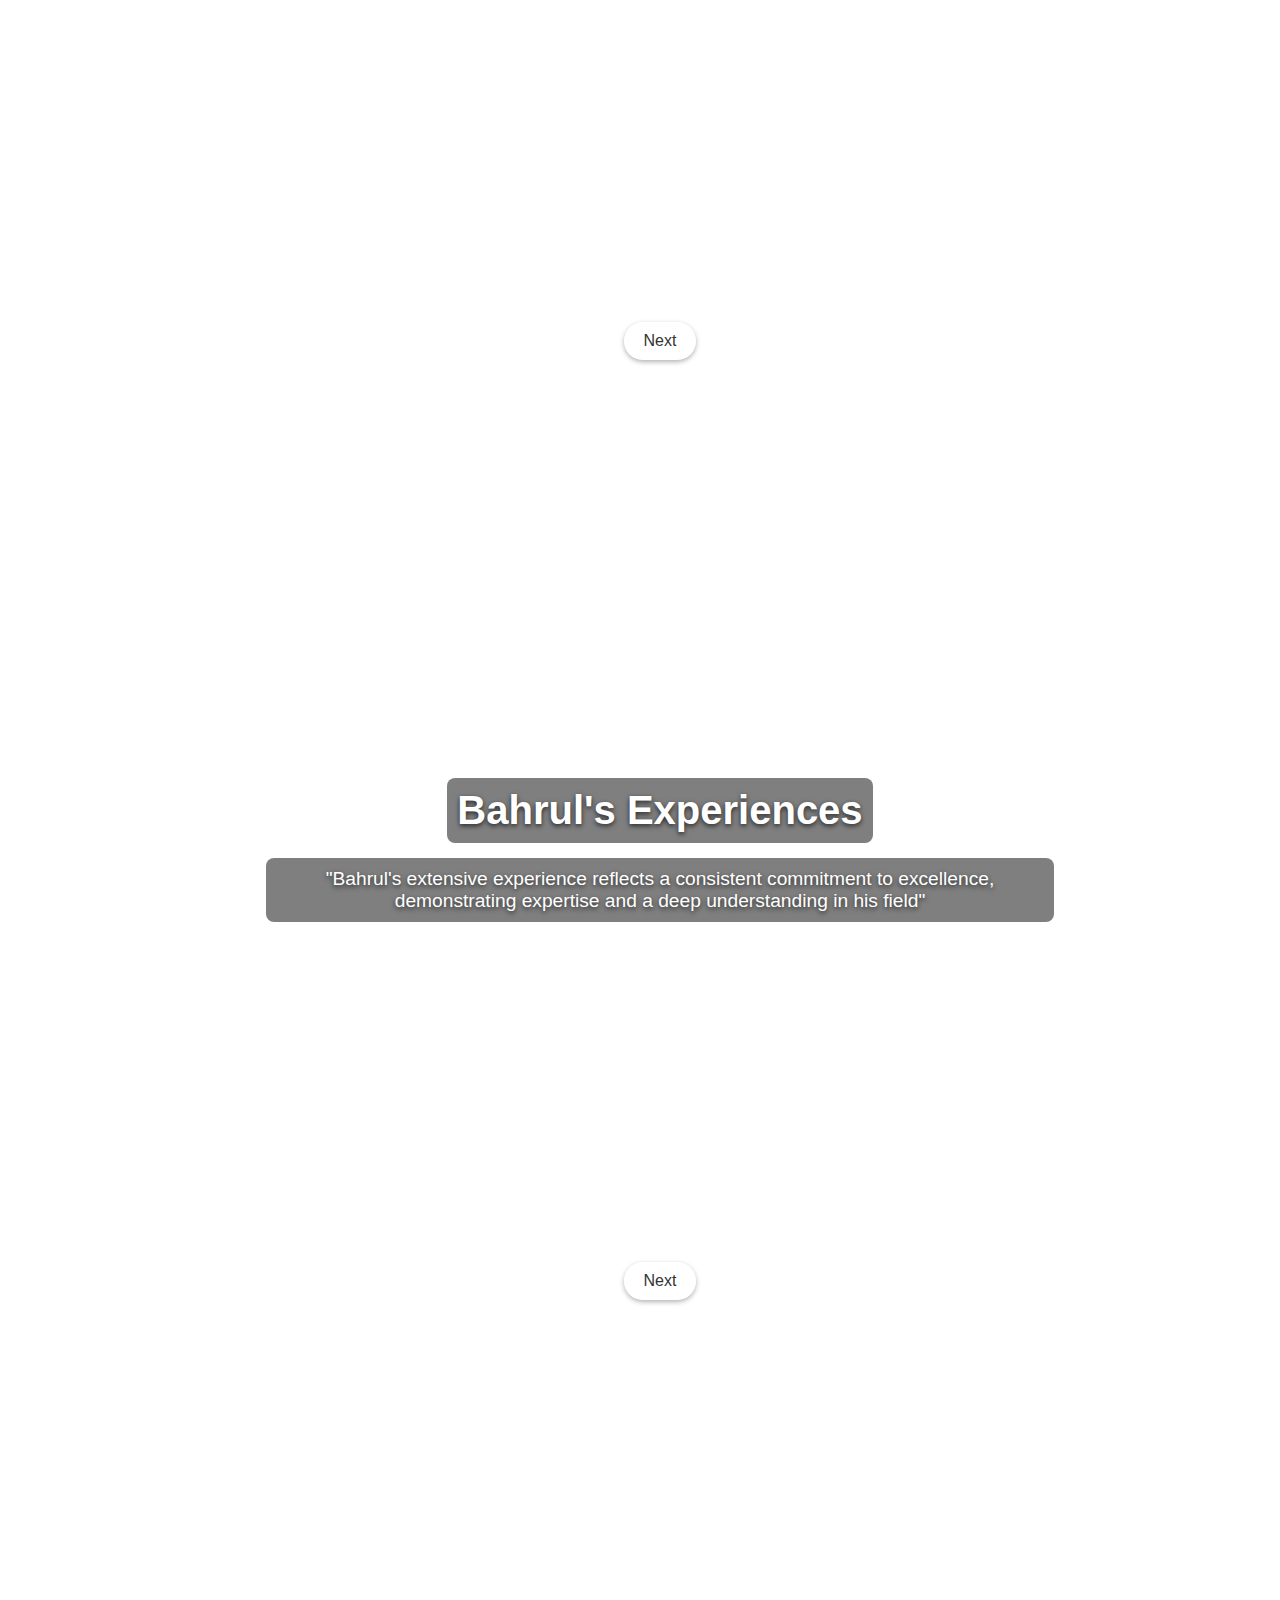
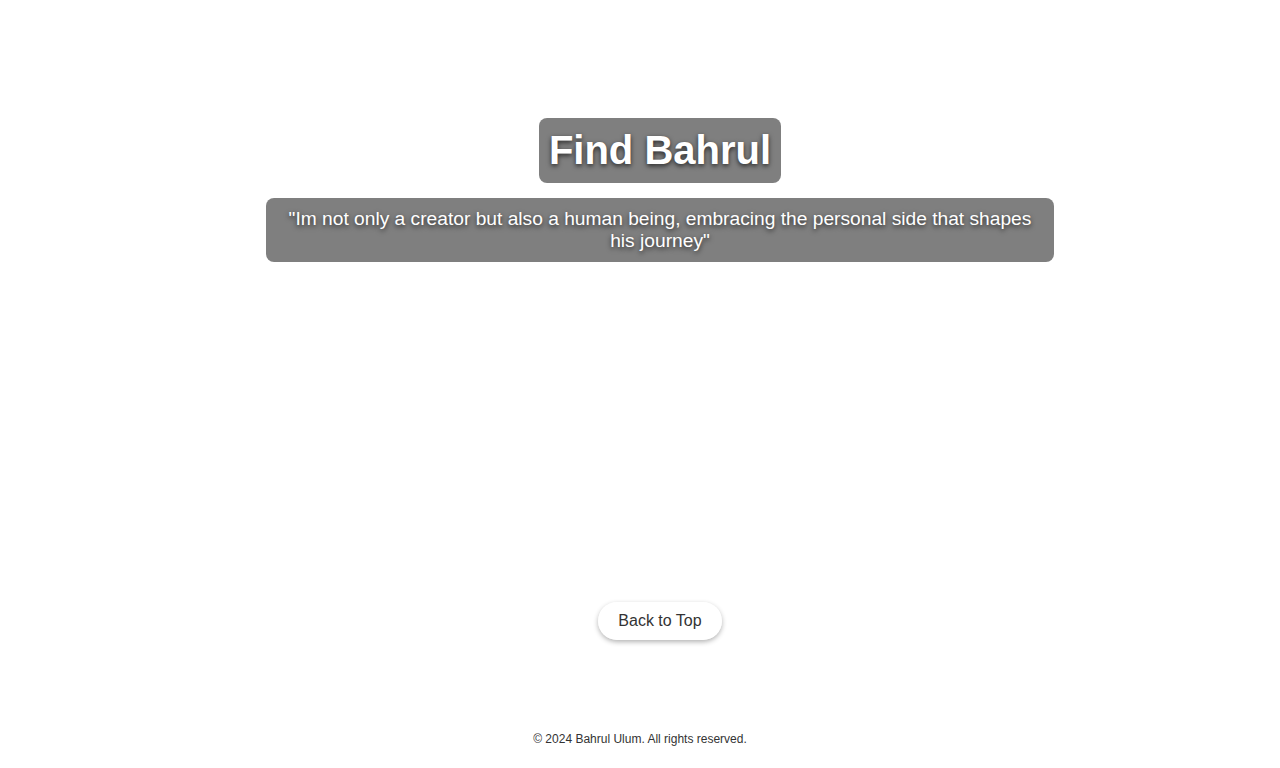
==== commit c69c5428: "Update index.html" ====
--- a/index.html
+++ b/index.html
@@ -1,4 +1,3 @@
-<<<<<<< HEAD
 <!DOCTYPE html>
 <html lang="en">
 <head>
@@ -93,7 +92,7 @@
             </div>
             <div class="navbar-right">
                 <ul>
-                    <li><a href="home.html">Home</a></li>
+                    <li><a href="index.html">Home</a></li>
                     <li><a href="profile.html">Profile</a></li>
                     <li><a href="portfolio.html">Portfolio</a></li>
                     <li><a href="contact.html">Contact</a></li>
